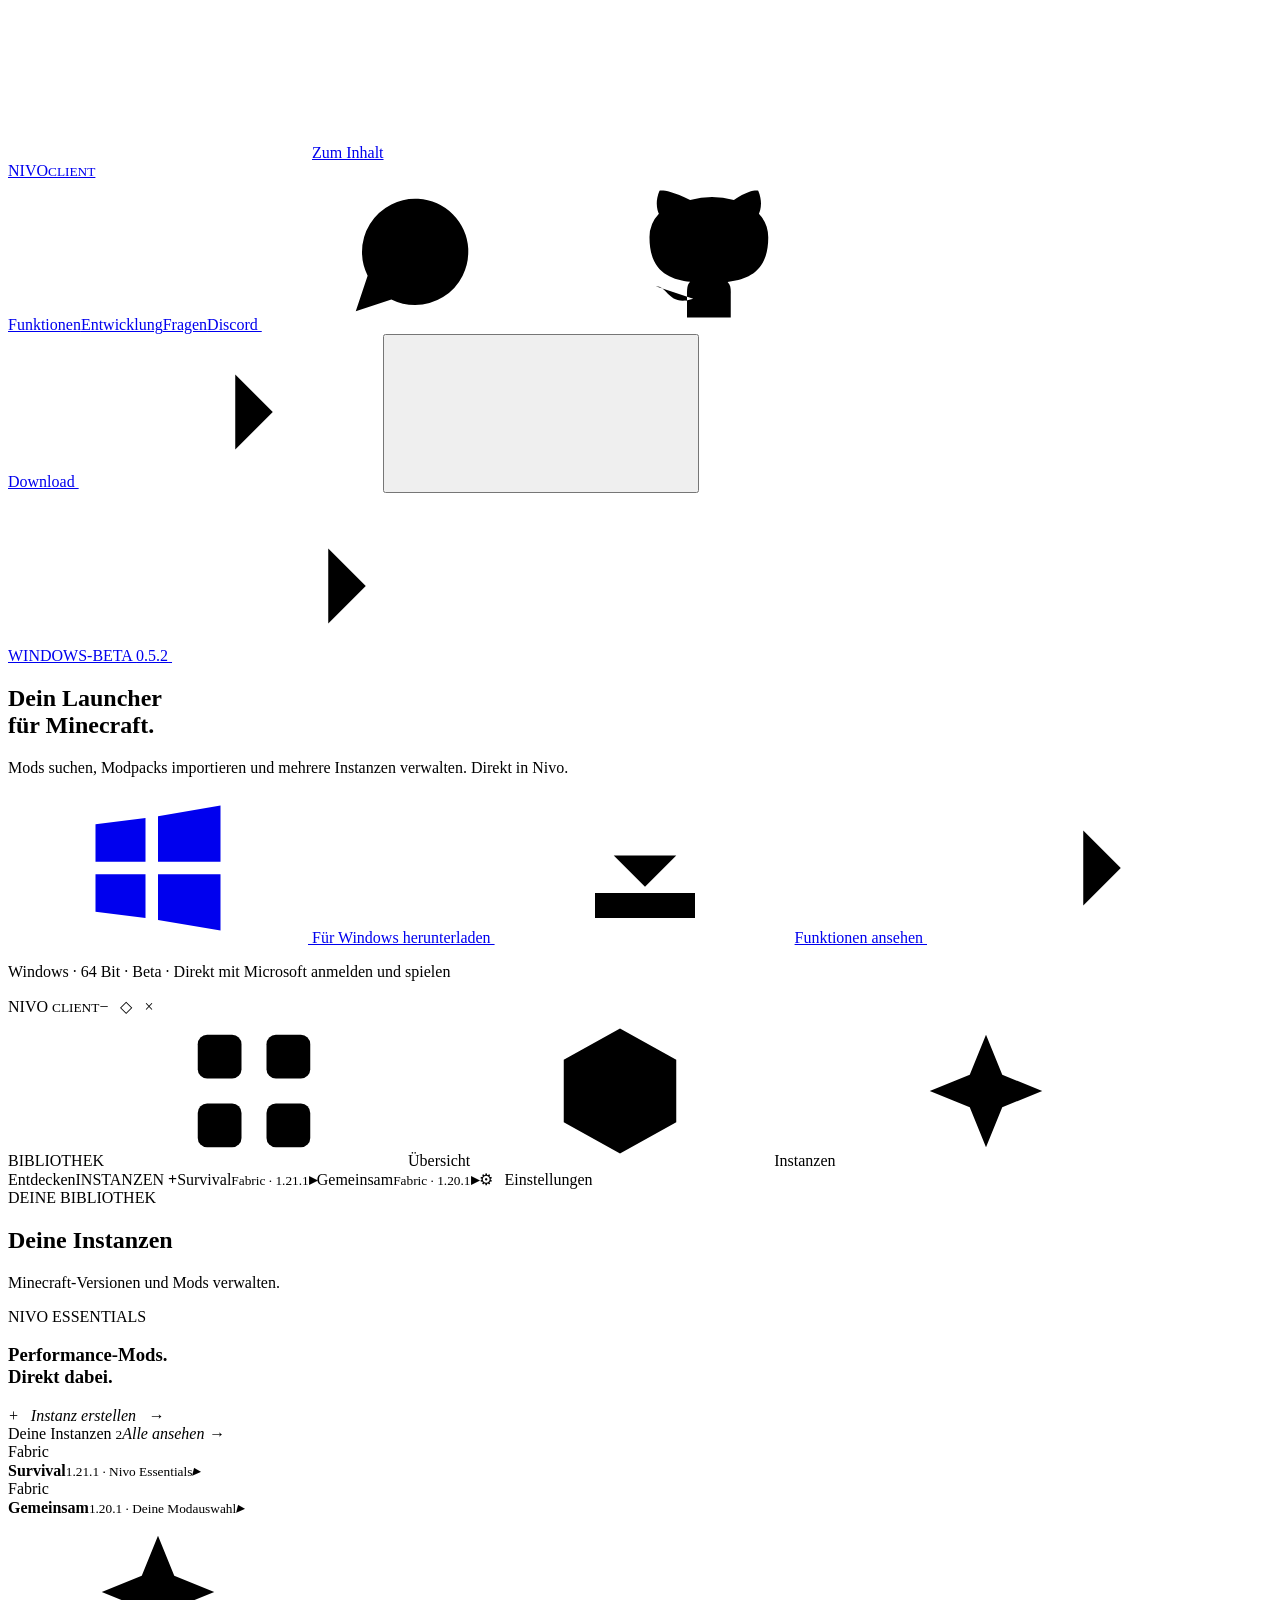
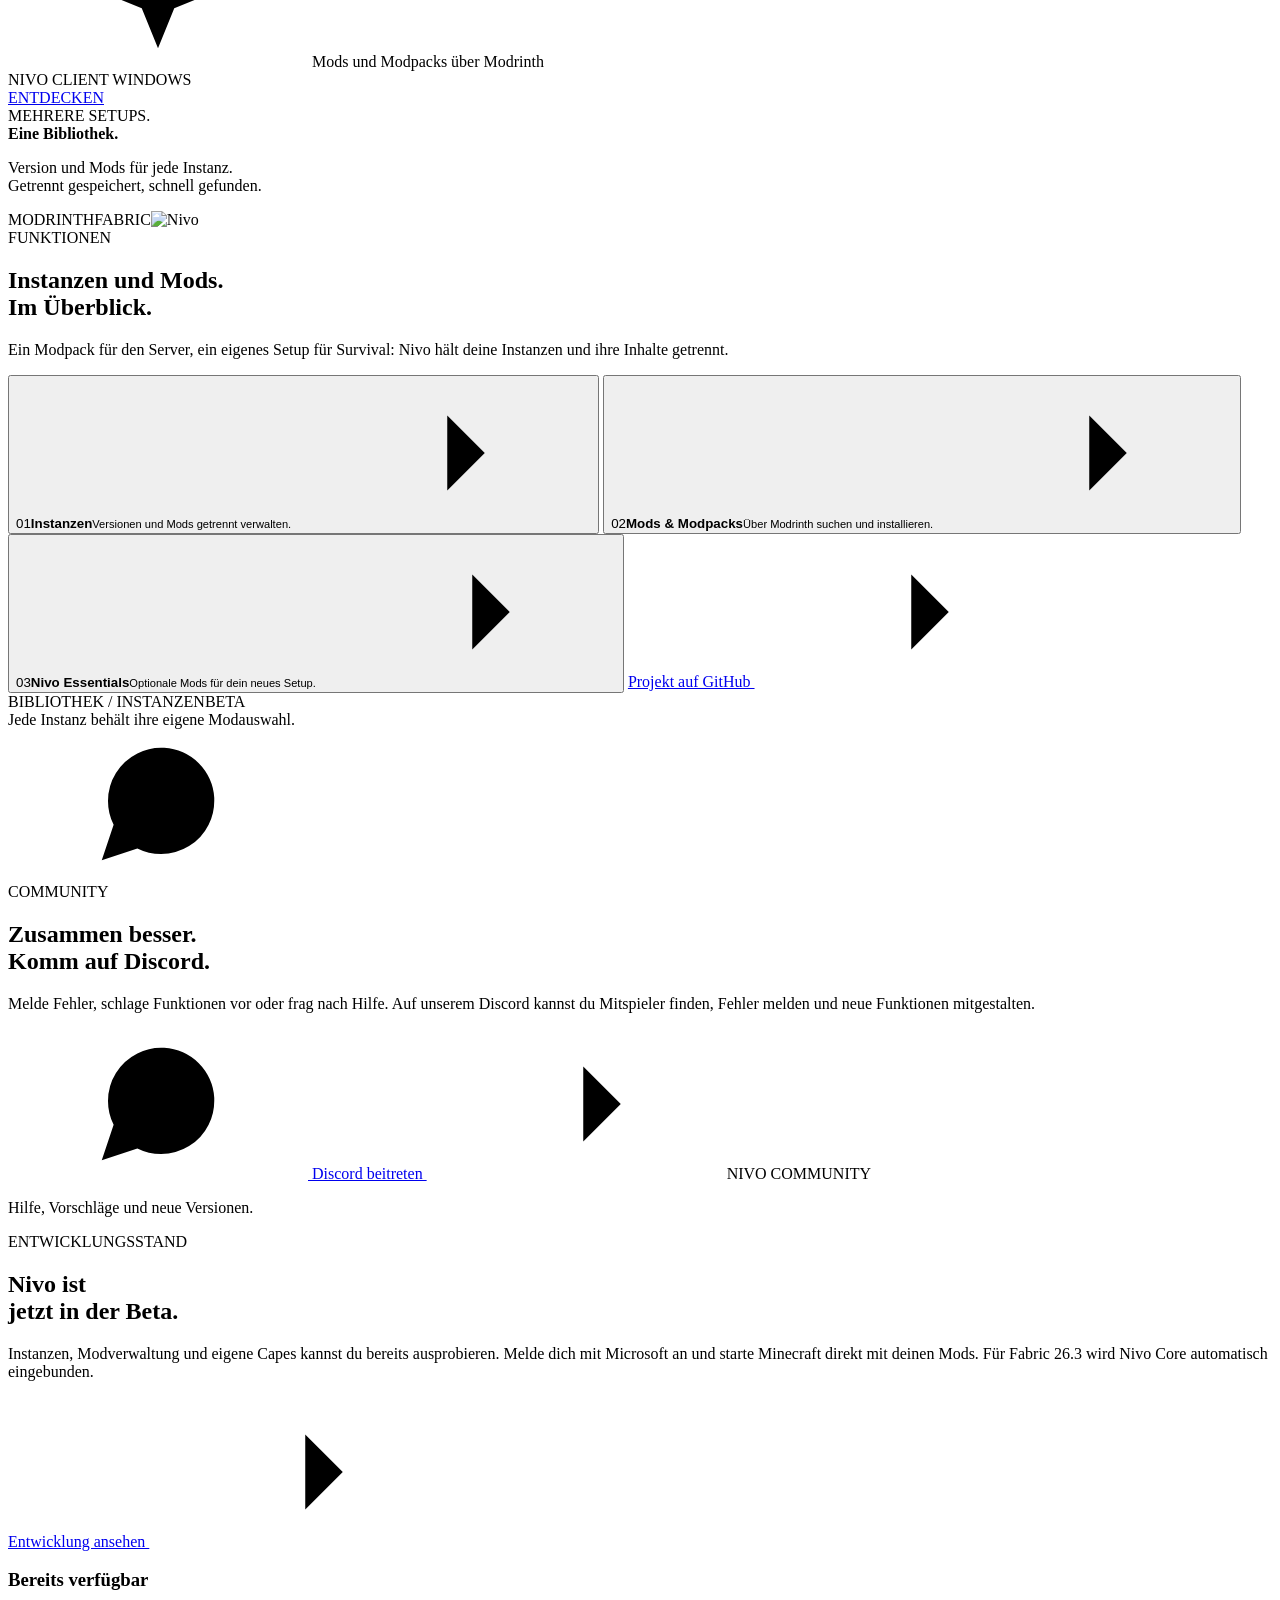
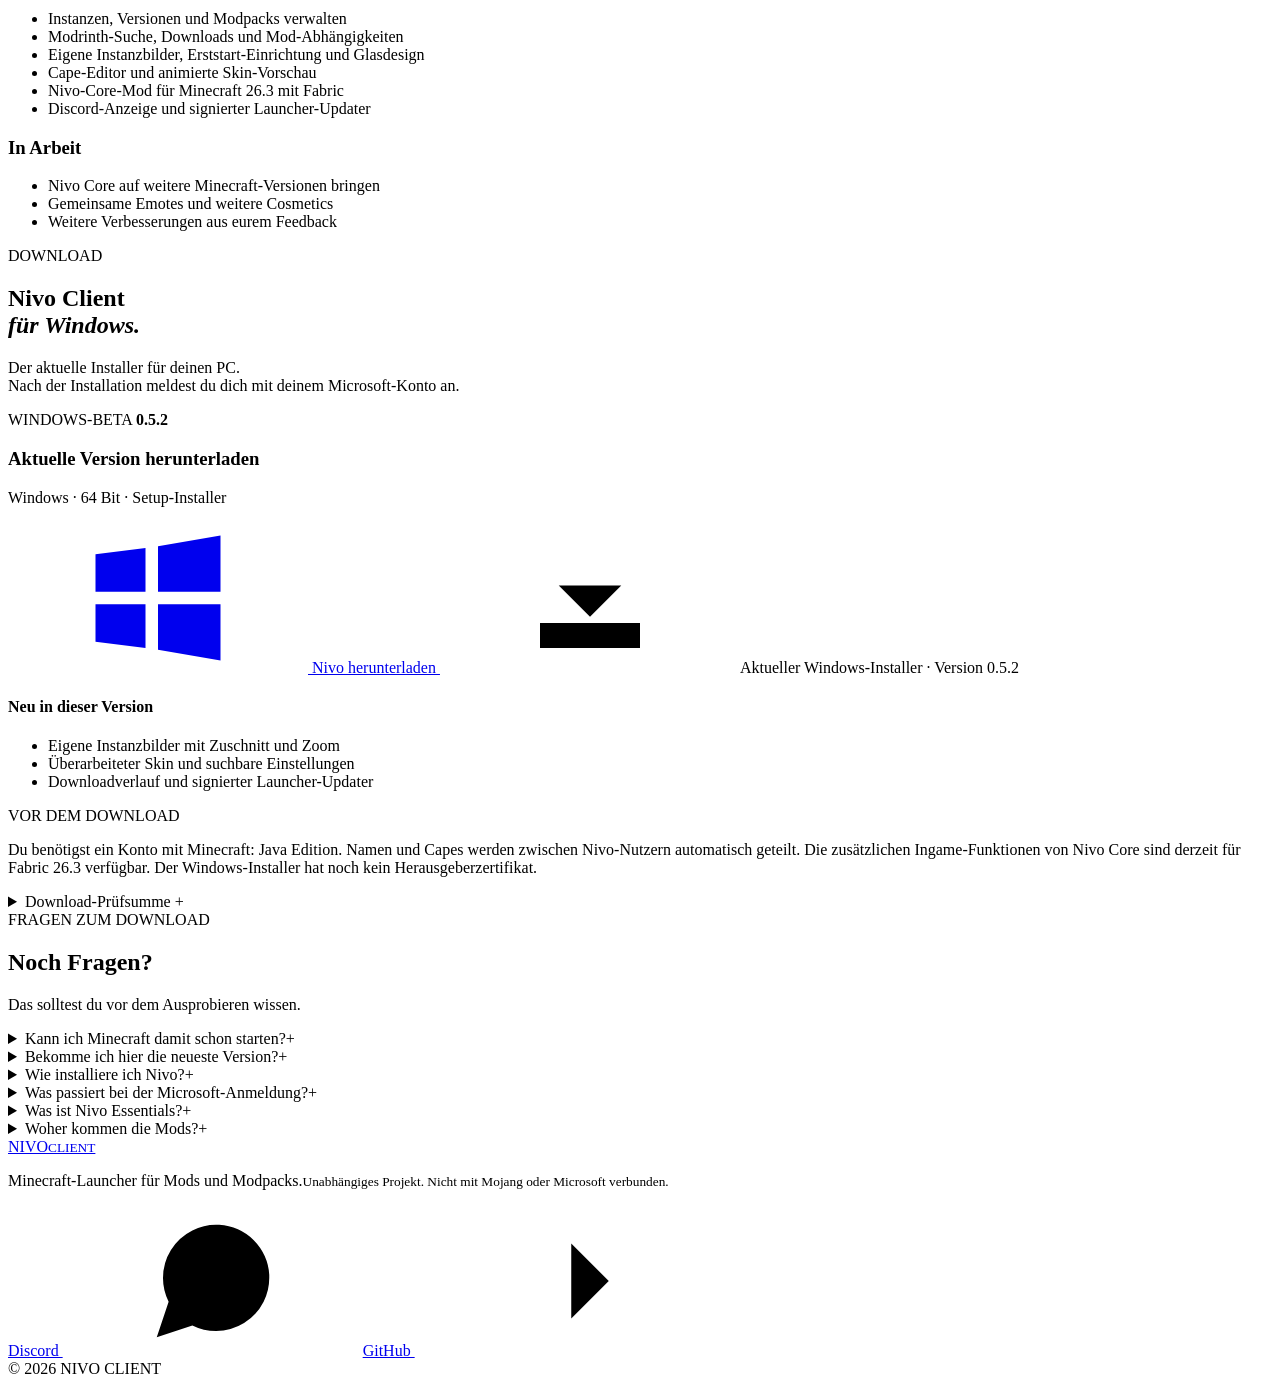
==== website/index.html @ 1b341bc2 "Prepare public Nivo beta website and direct-launch documentation" ====
<!DOCTYPE html><html lang="de"><head>
    <meta charset="utf-8">
    <meta name="viewport" content="width=device-width, initial-scale=1">
    <meta name="theme-color" content="#090e18">
    <title>Nivo Client – Minecraft-Launcher für Mods und Modpacks</title>
    <meta name="description" content="Mods suchen, Modpacks importieren und Minecraft-Instanzen verwalten. Lade die aktuelle Windows-Beta von Nivo Client herunter.">
    <meta property="og:title" content="Nivo Client – Dein Launcher für Minecraft">
    <meta property="og:description" content="Instanzen, Mods und Modpacks in einer Desktop-App. Jetzt die Windows-Beta ausprobieren.">
    <meta property="og:type" content="website">
    <link rel="icon" href="/assets/nivo.svg" type="image/svg+xml">
    <link rel="stylesheet" href="/style.css?v=e00e898496f2">
    <link rel="stylesheet" href="/community.css?v=755183642d36">
    <script src="/app.js?v=21f17ee1eb05" defer=""></script>
    <link rel="stylesheet" href="/nivo.css?v=c31963b957f5">
  </head>
  <body>
    <svg class="svg-definitions" xmlns="http://www.w3.org/2000/svg" aria-hidden="true">
      <defs>
        <symbol id="i-arrow" viewBox="0 0 24 24">
          <path d="M5 12h14m-6-6 6 6-6 6"></path>
        </symbol>
        <symbol id="i-download" viewBox="0 0 24 24">
          <path d="M12 3v12m-5-5 5 5 5-5M4 16v4h16v-4"></path>
        </symbol>
        <symbol id="i-grid" viewBox="0 0 24 24">
          <rect x="3" y="3" width="7" height="7" rx="1.5"></rect>
          <rect x="14" y="3" width="7" height="7" rx="1.5"></rect>
          <rect x="3" y="14" width="7" height="7" rx="1.5"></rect>
          <rect x="14" y="14" width="7" height="7" rx="1.5"></rect>
        </symbol>
        <symbol id="i-cube" viewBox="0 0 24 24">
          <path d="m12 2 9 5v10l-9 5-9-5V7l9-5Zm0 10L3 7m9 5 9-5m-9 5v10M7 4.8l9 5.2"></path>
        </symbol>
        <symbol id="i-spark" viewBox="0 0 24 24">
          <path d="m12 3 2.6 6.4L21 12l-6.4 2.6L12 21l-2.6-6.4L3 12l6.4-2.6L12 3Z"></path>
        </symbol>
        <symbol id="i-check" viewBox="0 0 24 24">
          <path d="m5 12 4 4L19 6"></path>
        </symbol>
        <symbol id="i-copy" viewBox="0 0 24 24">
          <rect x="8" y="8" width="12" height="13" rx="2"></rect>
          <path d="M16 8V3H3v13h5"></path>
        </symbol>
        <symbol id="i-github" viewBox="0 0 24 24">
          <path d="M9 19c-4 1.3-4-2-6-2m12 5v-3.4c0-1 .1-1.7-.5-2.3 3.2-.4 6.5-1.6 6.5-7.1 0-1.5-.5-2.8-1.5-3.8.2-.4.7-1.8-.1-3.7 0 0-1.2-.4-3.9 1.5a13 13 0 0 0-7 0C4.8 1.3 3.6 1.7 3.6 1.7c-.8 1.9-.3 3.3-.1 3.7A5.4 5.4 0 0 0 2 9.2c0 5.5 3.3 6.7 6.5 7.1-.5.5-.5 1.2-.5 2.3V22"></path>
        </symbol>
        <symbol id="i-windows" viewBox="0 0 24 24">
          <path d="m2 5 8-1v7H2V5Zm10-1.3L22 2v9H12V3.7ZM2 13h8v7l-8-1v-6Zm10 0h10v9l-10-1.7V13Z" fill="currentColor" stroke="none"></path>
        </symbol>
        <symbol id="i-community" viewBox="0 0 24 24">
          <path d="M21 11.5a8.4 8.4 0 0 1-.9 3.8 8.5 8.5 0 0 1-7.6 4.7 8.4 8.4 0 0 1-3.8-.9L3 21l1.9-5.7a8.4 8.4 0 0 1-.9-3.8 8.5 8.5 0 0 1 4.7-7.6 8.4 8.4 0 0 1 3.8-.9h.5a8.5 8.5 0 0 1 8 8v.5Z"></path>
          <path d="M8 11h.01M12 11h.01M16 11h.01"></path>
        </symbol>
        <symbol id="i-menu" viewBox="0 0 24 24">
          <path d="M4 6h16M4 12h16M4 18h16"></path>
        </symbol>
      </defs>
    </svg>
    <a class="skip-link" href="#main">Zum Inhalt</a>
    <header class="nav-shell">
      <nav class="nav" aria-label="Hauptnavigation">
        <a href="#" class="brand" aria-label="Nivo Client Startseite"><img src="/assets/nivo.svg" alt=""><span>NIVO<small>CLIENT</small></span></a>
        <div class="nav-links" id="nav-links">
          <a href="#einblicke">Funktionen</a><a href="#entwicklung">Entwicklung</a><a href="#fragen">Fragen</a><a class="discord-nav" href="https://discord.gg/YBmWn3EeKz" target="_blank" rel="noreferrer">Discord <svg><use href="#i-community"></use></svg></a><a class="github-nav" href="https://github.com/Jonaz123187/Nivo-Client" target="_blank" rel="noreferrer" aria-label="Nivo auf GitHub"><svg><use href="#i-github"></use></svg></a>
        </div>
        <a class="nav-download" href="#download">Download <svg><use href="#i-arrow"></use></svg></a>
        <button class="menu-toggle" aria-label="Menü öffnen" aria-expanded="false" aria-controls="nav-links">
          <svg><use href="#i-menu"></use></svg>
        </button>
      </nav>
    </header>
    <main id="main">
      <section class="hero" aria-labelledby="hero-title">
        <div class="hero-landscape" aria-hidden="true">
          <img src="/assets/alpine-dusk.webp" alt="" fetchpriority="high">
        </div>
        <div class="hero-grid wrap">
          <div class="hero-copy">
            <a class="eyebrow release-link" href="#entwicklung"><span class="live-dot"></span> WINDOWS-BETA
              <span class="eyebrow-divider"></span>
              <span data-release-version="">0.5.2</span>
              <svg><use href="#i-arrow"></use></svg></a>
            <h1 id="hero-title">
              Dein Launcher<br><span>für Minecraft.</span>
            </h1>
            <p class="hero-description">
              Mods suchen, Modpacks importieren und mehrere Instanzen verwalten.
              Direkt in Nivo.
            </p>
            <div class="hero-actions">
              <a class="button primary" href="/downloads/Nivo-Client-Setup.exe" download=""><svg><use href="#i-windows"></use></svg> Für Windows
                herunterladen <svg><use href="#i-download"></use></svg></a><a class="text-link" href="#einblicke">Funktionen ansehen <svg><use href="#i-arrow"></use></svg></a>
            </div>
            <p class="hero-note">
              Windows · 64 Bit ·
              <span>Beta · Direkt mit Microsoft anmelden und spielen</span>
            </p>
          </div>
          <div class="product-stage">
            <div class="launcher-preview" aria-hidden="true">
              <div class="preview-titlebar">
                <span class="mini-brand"><img src="/assets/nivo.svg" alt="">NIVO
                  <small>CLIENT</small></span><span class="window-buttons">− &nbsp; ◇ &nbsp; ×</span>
              </div>
              <div class="preview-layout">
                <aside class="preview-sidebar">
                  <span class="micro-title">BIBLIOTHEK</span><span class="preview-nav selected"><svg><use href="#i-grid"></use></svg> Übersicht</span><span class="preview-nav"><svg><use href="#i-cube"></use></svg> Instanzen</span><span class="preview-nav"><svg><use href="#i-spark"></use></svg> Entdecken</span><span class="micro-title instance-label">INSTANZEN <b>+</b></span><span class="sidebar-instance"><i class="mini-cover"></i><span>Survival<small>Fabric · 1.21.1</small></span><b>▸</b></span><span class="sidebar-instance"><i class="mini-cover cherry"></i><span>Gemeinsam<small>Fabric · 1.20.1</small></span><b>▸</b></span><span class="sidebar-bottom">⚙ &nbsp; Einstellungen</span>
                </aside>
                <div class="preview-main">
                  <span class="micro-title">DEINE BIBLIOTHEK</span>
                  <h2>Deine Instanzen</h2>
                  <p>Minecraft-Versionen und Mods verwalten.</p>
                  <div class="preview-banner">
                    <span>NIVO ESSENTIALS</span>
                    <h3>Performance-Mods.<br>Direkt dabei.</h3>
                    <i>+ &nbsp; Instanz erstellen &nbsp; →</i>
                  </div>
                  <div class="preview-section-label">
                    Deine Instanzen <small>2</small><em>Alle ansehen →</em>
                  </div>
                  <div class="preview-instance-grid">
                    <div class="preview-card">
                      <div class="card-image"><span>Fabric</span></div>
                      <div class="card-body">
                        <b>Survival</b><small>1.21.1 · Nivo Essentials</small><i>▸</i>
                      </div>
                    </div>
                    <div class="preview-card">
                      <div class="card-image cherry"><span>Fabric</span></div>
                      <div class="card-body">
                        <b>Gemeinsam</b><small>1.20.1 · Deine Modauswahl</small><i>▸</i>
                      </div>
                    </div>
                  </div>
                  <div class="preview-bottom">
                    <svg><use href="#i-spark"></use></svg> Mods und Modpacks
                    über Modrinth
                  </div>
                </div>
              </div>
            </div>
            <div class="stage-caption">
              <span></span> NIVO CLIENT <span>WINDOWS</span>
            </div>
          </div>
        </div>
        <a class="scroll-cue" href="#einblicke" aria-label="Mehr über Nivo erfahren"><span></span> ENTDECKEN</a>
      </section>

      <section class="intro-strip wrap" aria-label="Nivo auf einen Blick">
        <span>MEHRERE SETUPS.<br><strong>Eine Bibliothek.</strong></span>
        <p>
          Version und Mods für jede Instanz.<br>Getrennt gespeichert, schnell
          gefunden.
        </p>
        <div class="strip-brands">
          <span>MODRINTH</span><i></i><span>FABRIC</span><i></i><img src="/assets/nivo.svg" alt="Nivo">
        </div>
      </section>

      <section class="feature-section wrap" id="einblicke" aria-labelledby="feature-title">
        <div class="section-heading">
          <span class="section-kicker">FUNKTIONEN</span>
          <h2 id="feature-title">
            Instanzen und Mods.<br><span>Im Überblick.</span>
          </h2>
          <p>
            Ein Modpack für den Server, ein eigenes Setup für Survival: Nivo
            hält deine Instanzen und ihre Inhalte getrennt.
          </p>
        </div>
        <div class="feature-workspace">
          <div class="feature-controls" role="tablist" aria-label="Nivo-Funktionen">
            <button class="feature-tab active" role="tab" aria-selected="true" id="tab-instances" aria-controls="feature-panel" data-feature="instances">
              <span class="feature-number">01</span><span><strong>Instanzen</strong><small>Versionen und Mods getrennt verwalten.</small></span><svg><use href="#i-arrow"></use></svg>
            </button>
            <button class="feature-tab" role="tab" aria-selected="false" tabindex="-1" id="tab-mods" aria-controls="feature-panel" data-feature="mods">
              <span class="feature-number">02</span><span><strong>Mods &amp; Modpacks</strong><small>Über Modrinth suchen und installieren.</small></span><svg><use href="#i-arrow"></use></svg>
            </button>
            <button class="feature-tab" role="tab" aria-selected="false" tabindex="-1" id="tab-essentials" aria-controls="feature-panel" data-feature="essentials">
              <span class="feature-number">03</span><span><strong>Nivo Essentials</strong><small>Optionale Mods für dein neues Setup.</small></span><svg><use href="#i-arrow"></use></svg>
            </button>
            <a class="text-link feature-github" href="https://github.com/Jonaz123187/Nivo-Client" target="_blank" rel="noreferrer">Projekt auf GitHub <svg><use href="#i-arrow"></use></svg></a>
          </div>
          <div class="feature-panel" id="feature-panel" role="tabpanel" aria-labelledby="tab-instances" tabindex="0">
            <div class="panel-top">
              <span class="live-dot"></span><span id="panel-breadcrumb">BIBLIOTHEK / INSTANZEN</span><span class="panel-tag">BETA</span>
            </div>
            <div class="panel-content" id="panel-content"></div>
            <div class="panel-footer">
              <span class="status-dot"></span><span id="panel-footer-text">Jede Instanz behält ihre eigene Modauswahl.</span><img src="/assets/nivo.svg" alt="">
            </div>
          </div>
        </div>
      </section>

      <section class="community wrap" id="community" aria-labelledby="community-title">
        <div class="community-orbit" aria-hidden="true">
          <svg><use href="#i-community"></use></svg><span></span><i></i>
        </div>
        <div class="community-copy">
          <span class="section-kicker">COMMUNITY</span>
          <h2 id="community-title">
            Zusammen besser.<br><span>Komm auf Discord.</span>
          </h2>
          <p>
            Melde Fehler, schlage Funktionen vor oder frag nach Hilfe. Auf
            unserem Discord kannst du Mitspieler finden, Fehler melden und neue Funktionen mitgestalten.
          </p>
        </div>
        <div class="community-actions">
          <a class="button primary discord-cta" href="https://discord.gg/YBmWn3EeKz" target="_blank" rel="noreferrer"><svg><use href="#i-community"></use></svg> Discord beitreten
            <svg><use href="#i-arrow"></use></svg></a><span>NIVO COMMUNITY</span>
          <p>Hilfe, Vorschläge und neue Versionen.</p>
        </div>
      </section>

      <section class="development wrap" id="entwicklung" aria-labelledby="development-title">
        <div class="development-intro">
          <span class="section-kicker">ENTWICKLUNGSSTAND</span>
          <h2 id="development-title">
            Nivo ist<br><span>jetzt in der Beta.</span>
          </h2>
          <p>
            Instanzen, Modverwaltung und eigene Capes kannst du bereits ausprobieren.
            Melde dich mit Microsoft an und starte Minecraft direkt mit deinen Mods.
            Für Fabric 26.3 wird Nivo Core automatisch eingebunden.
          </p>
          <a class="text-link" href="https://github.com/Jonaz123187/Nivo-Client" target="_blank" rel="noreferrer">Entwicklung ansehen <svg><use href="#i-arrow"></use></svg></a>
        </div>
        <div class="development-status">
          <div class="status-group">
            <h3><span class="status-dot"></span> Bereits verfügbar</h3>
            <ul>
              <li>Instanzen, Versionen und Modpacks verwalten</li>
              <li>Modrinth-Suche, Downloads und Mod-Abhängigkeiten</li>
              <li>Eigene Instanzbilder, Erststart-Einrichtung und Glasdesign</li>
              <li>Cape-Editor und animierte Skin-Vorschau</li>
              <li>Nivo-Core-Mod für Minecraft 26.3 mit Fabric</li>
              <li>Discord-Anzeige und signierter Launcher-Updater</li>
            </ul>
          </div>
          <div class="status-group upcoming">
            <h3><span class="pending-dot"></span> In Arbeit</h3>
            <ul>
              <li>Nivo Core auf weitere Minecraft-Versionen bringen</li>
              <li>Gemeinsame Emotes und weitere Cosmetics</li>
              <li>Weitere Verbesserungen aus eurem Feedback</li>
            </ul>
          </div>
        </div>
      </section>

      <section class="download-section wrap" id="download" aria-labelledby="download-title">
        <div class="download-backdrop" aria-hidden="true"></div>
        <div class="download-copy">
          <img src="/assets/nivo.svg" alt="" class="download-mark"><span class="section-kicker">DOWNLOAD</span>
          <h2 id="download-title">Nivo Client<br><em>für Windows.</em></h2>
          <p>
            Der aktuelle Installer für deinen PC.<br>Nach der Installation
            meldest du dich mit deinem Microsoft-Konto an.
          </p>
        </div>
        <div class="download-details">
          <span class="download-release"><span class="live-dot"></span> WINDOWS-BETA
            <b data-release-version="">0.5.2</b></span>
          <h3>Aktuelle Version herunterladen</h3>
          <p>Windows · 64 Bit · Setup-Installer</p>
          <a class="button primary download-main" href="/downloads/Nivo-Client-Setup.exe" download=""><svg><use href="#i-windows"></use></svg> Nivo herunterladen
            <svg><use href="#i-download"></use></svg></a><span class="download-size" id="download-size">Aktueller Windows-Installer · Version 0.5.2</span>
          <div class="release-highlights">
            <h4>Neu in dieser Version</h4>
            <ul id="release-highlights"><li>Eigene Instanzbilder mit Zuschnitt und Zoom</li><li>Überarbeiteter Skin und suchbare Einstellungen</li><li>Downloadverlauf und signierter Launcher-Updater</li></ul>
          </div>
          <div class="alpha-note">
            <span>VOR DEM DOWNLOAD</span>
            <p>
              Du benötigst ein Konto mit Minecraft: Java Edition.
              Namen und Capes werden zwischen Nivo-Nutzern automatisch geteilt.
              Die zusätzlichen Ingame-Funktionen von Nivo Core sind derzeit für Fabric 26.3 verfügbar.
              Der Windows-Installer hat noch kein Herausgeberzertifikat.
            </p>
          </div>
          <details class="checksum">
            <summary>Download-Prüfsumme <span>+</span></summary>
            <p>SHA-256 des unveränderten Installers:</p>
            <code id="checksum-value">Wird geladen …</code><button id="copy-checksum" type="button">
              <svg><use href="#i-copy"></use></svg> Prüfsumme kopieren</button><span id="copy-status" role="status" aria-live="polite"></span>
          </details>
        </div>
      </section>

      <section class="faq wrap" id="fragen" aria-labelledby="faq-title">
        <div>
          <span class="section-kicker">FRAGEN ZUM DOWNLOAD</span>
          <h2 id="faq-title">Noch Fragen?</h2>
          <p>Das solltest du vor dem Ausprobieren wissen.</p>
        </div>
        <div class="faq-list">
          <details>
            <summary>
              Kann ich Minecraft damit schon starten?<span>+</span>
            </summary>
            <p>
              Ja. Melde dich mit deinem Microsoft-Konto an, wähle deine Instanz und klicke auf Spielen.
              Nivo lädt Minecraft, die passende Java-Laufzeit und deine ausgewählten Mods.
              Nivo Core wird bei Fabric 26.3 automatisch eingebunden und ist kein separater Download.
            </p>
          </details>
          <details>
            <summary>
              Bekomme ich hier die neueste Version?<span>+</span>
            </summary>
            <p>
              Ja, der Download liefert die neueste hier veröffentlichte
              Windows-Version. Bei einem Release werden Installer,
              Versionsangabe und Prüfsumme gemeinsam aktualisiert. Neue lokale
              Entwicklungsstände sind erst nach ihrer Veröffentlichung
              verfügbar.
            </p>
          </details>
          <details>
            <summary>Wie installiere ich Nivo?<span>+</span></summary>
            <p>
              Lade den Windows-Installer herunter und öffne die Setup-Datei. Der
              Assistent führt dich durch die Installation. Melde dich danach mit
              deinem Microsoft-Konto an und starte deine erste Instanz.
            </p>
          </details>
          <details>
            <summary>
              Was passiert bei der Microsoft-Anmeldung?<span>+</span>
            </summary>
            <p>
              Nivo öffnet die offizielle Microsoft-Seite im Browser. Dein
              Passwort gibst du ausschließlich dort ein. Die App ist
              von Minecraft für den API-Zugriff freigegeben. Nivo prüft dein
              Java-Profil und bewahrt die Anmeldung in der Windows-Anmeldeinformationsverwaltung auf.
            </p>
          </details>
          <details>
            <summary>Was ist Nivo Essentials?<span>+</span></summary>
            <p>
              Eine optionale Auswahl aus Performance- und Komfortmods, darunter
              Sodium, Iris, Lithium und Fabric API. Bei der Instanzerstellung
              kannst du das Paket oder einzelne Mods abwählen. Installiert
              werden passende Versionen und ihre erforderlichen Abhängigkeiten.
            </p>
          </details>
          <details>
            <summary>Woher kommen die Mods?<span>+</span></summary>
            <p>
              Die aktuelle Version nutzt die offizielle Modrinth-API. Du kannst
              Mods, Modpacks, Shader und Ressourcenpakete suchen und
              herunterladen. Die Projekte gehören ihren jeweiligen Entwicklern.
            </p>
          </details>
        </div>
      </section>
    </main>
    <footer class="footer wrap">
      <a href="#" class="brand"><img src="/assets/nivo.svg" alt=""><span>NIVO<small>CLIENT</small></span></a>
      <p>
        Minecraft-Launcher für Mods und Modpacks.<small>Unabhängiges Projekt. Nicht mit Mojang oder Microsoft
          verbunden.</small>
      </p>
      <div class="footer-links">
        <a href="https://discord.gg/YBmWn3EeKz" target="_blank" rel="noreferrer">Discord <svg><use href="#i-community"></use></svg></a><a href="https://github.com/Jonaz123187/Nivo-Client" target="_blank" rel="noreferrer">GitHub <svg><use href="#i-arrow"></use></svg></a>
      </div>
      <span>© 2026 NIVO CLIENT</span>
    </footer>
  

</body></html>
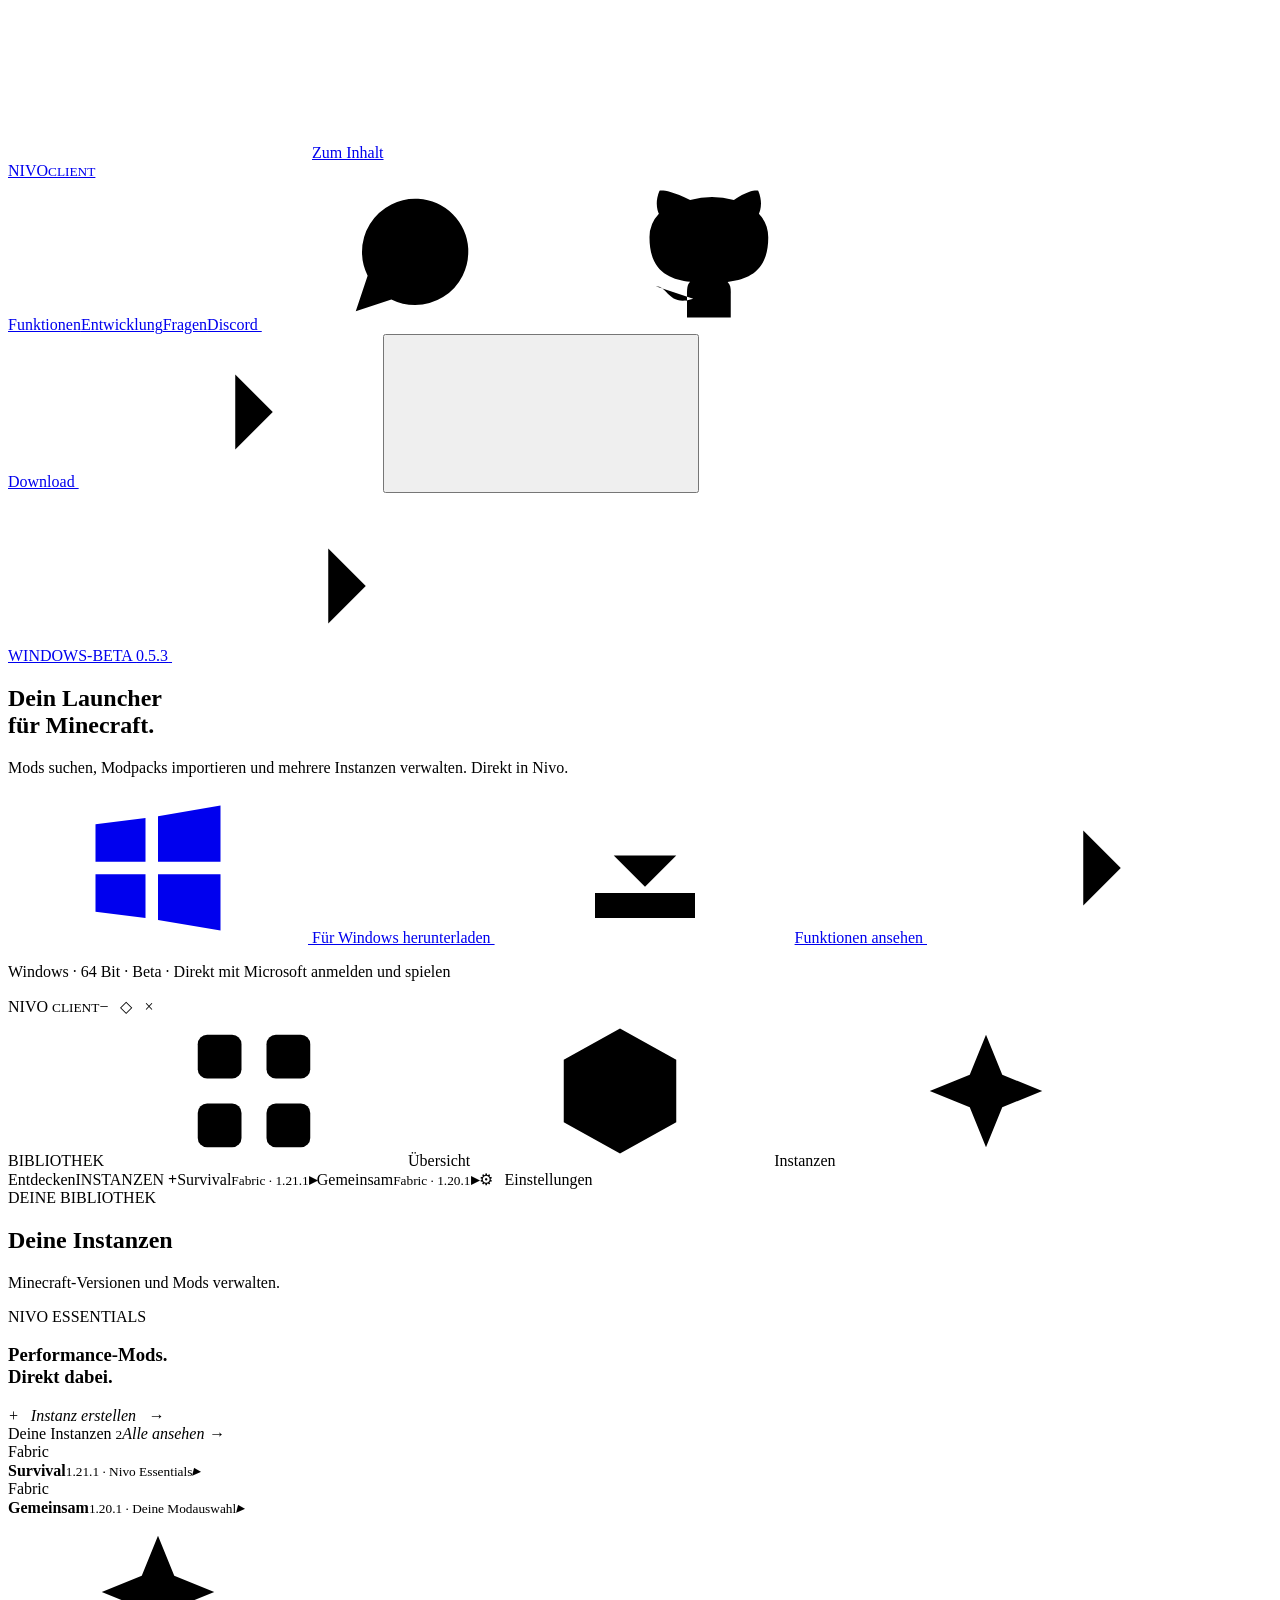
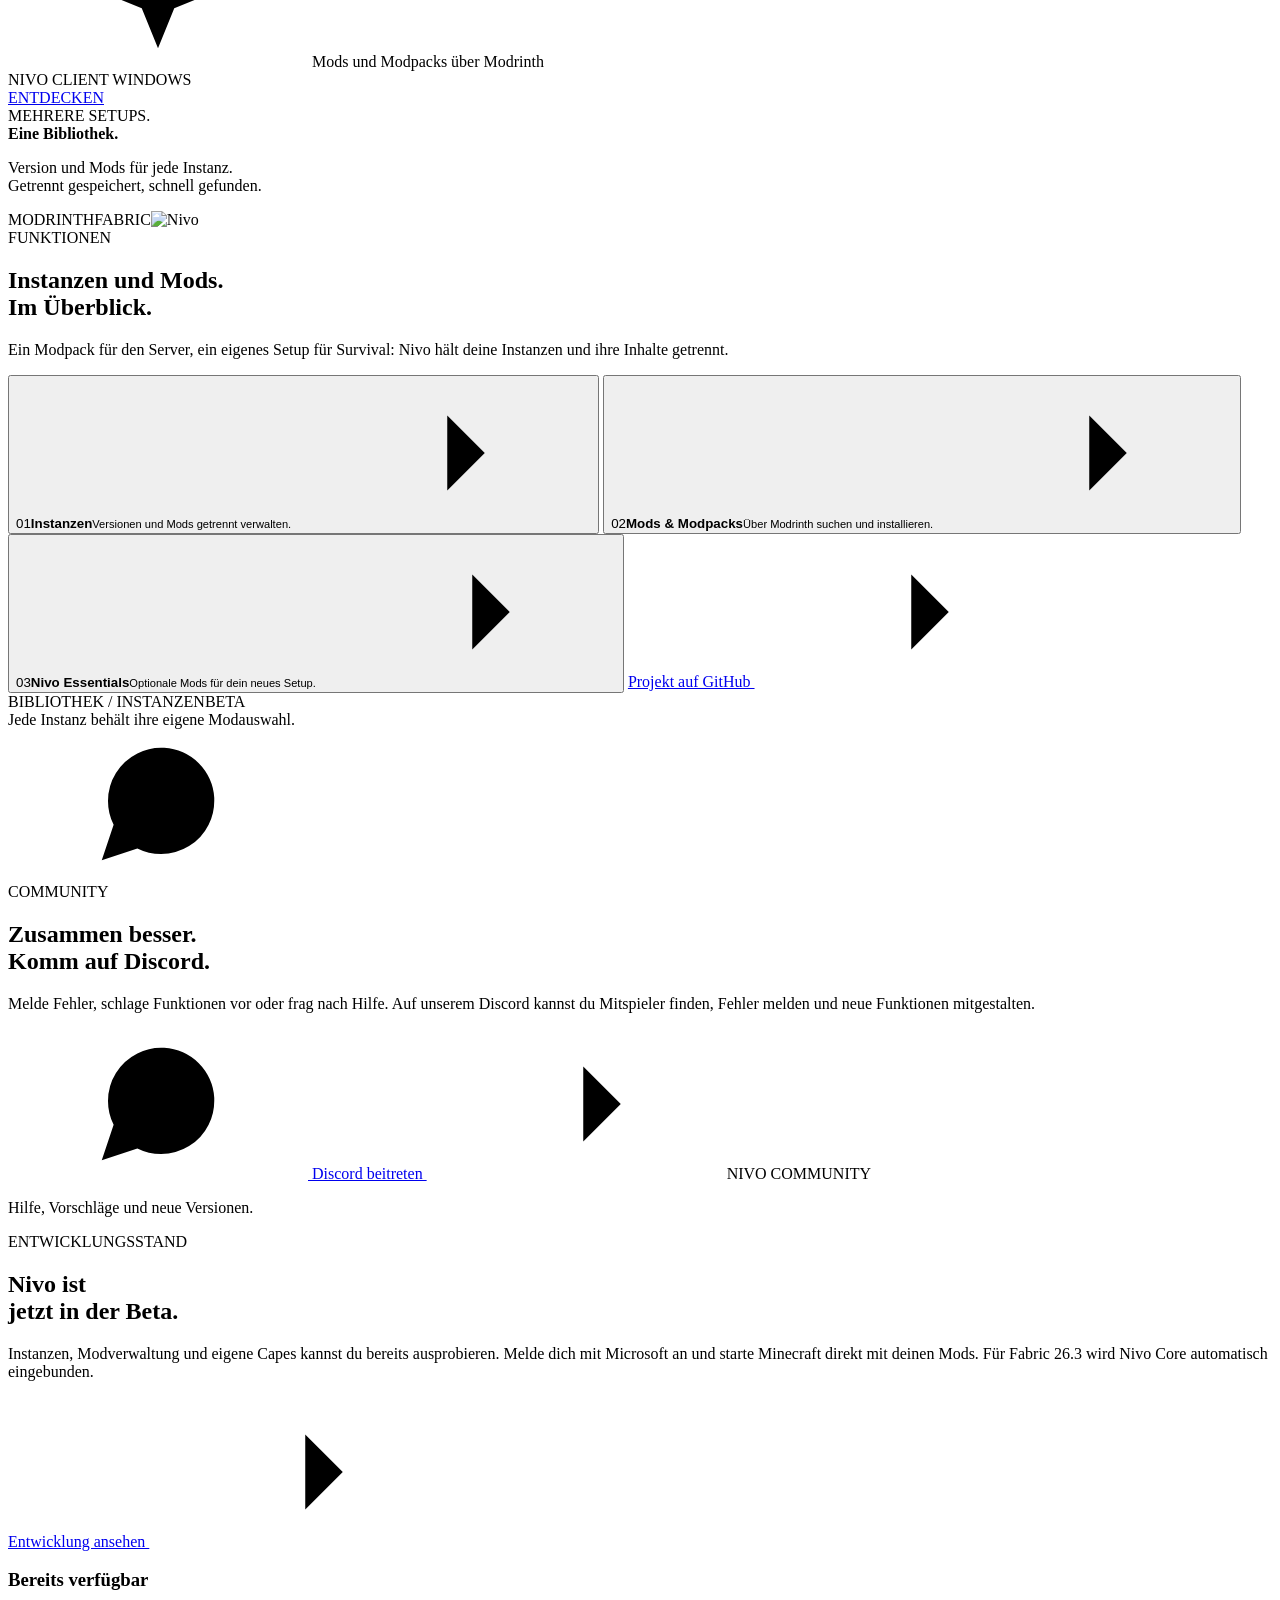
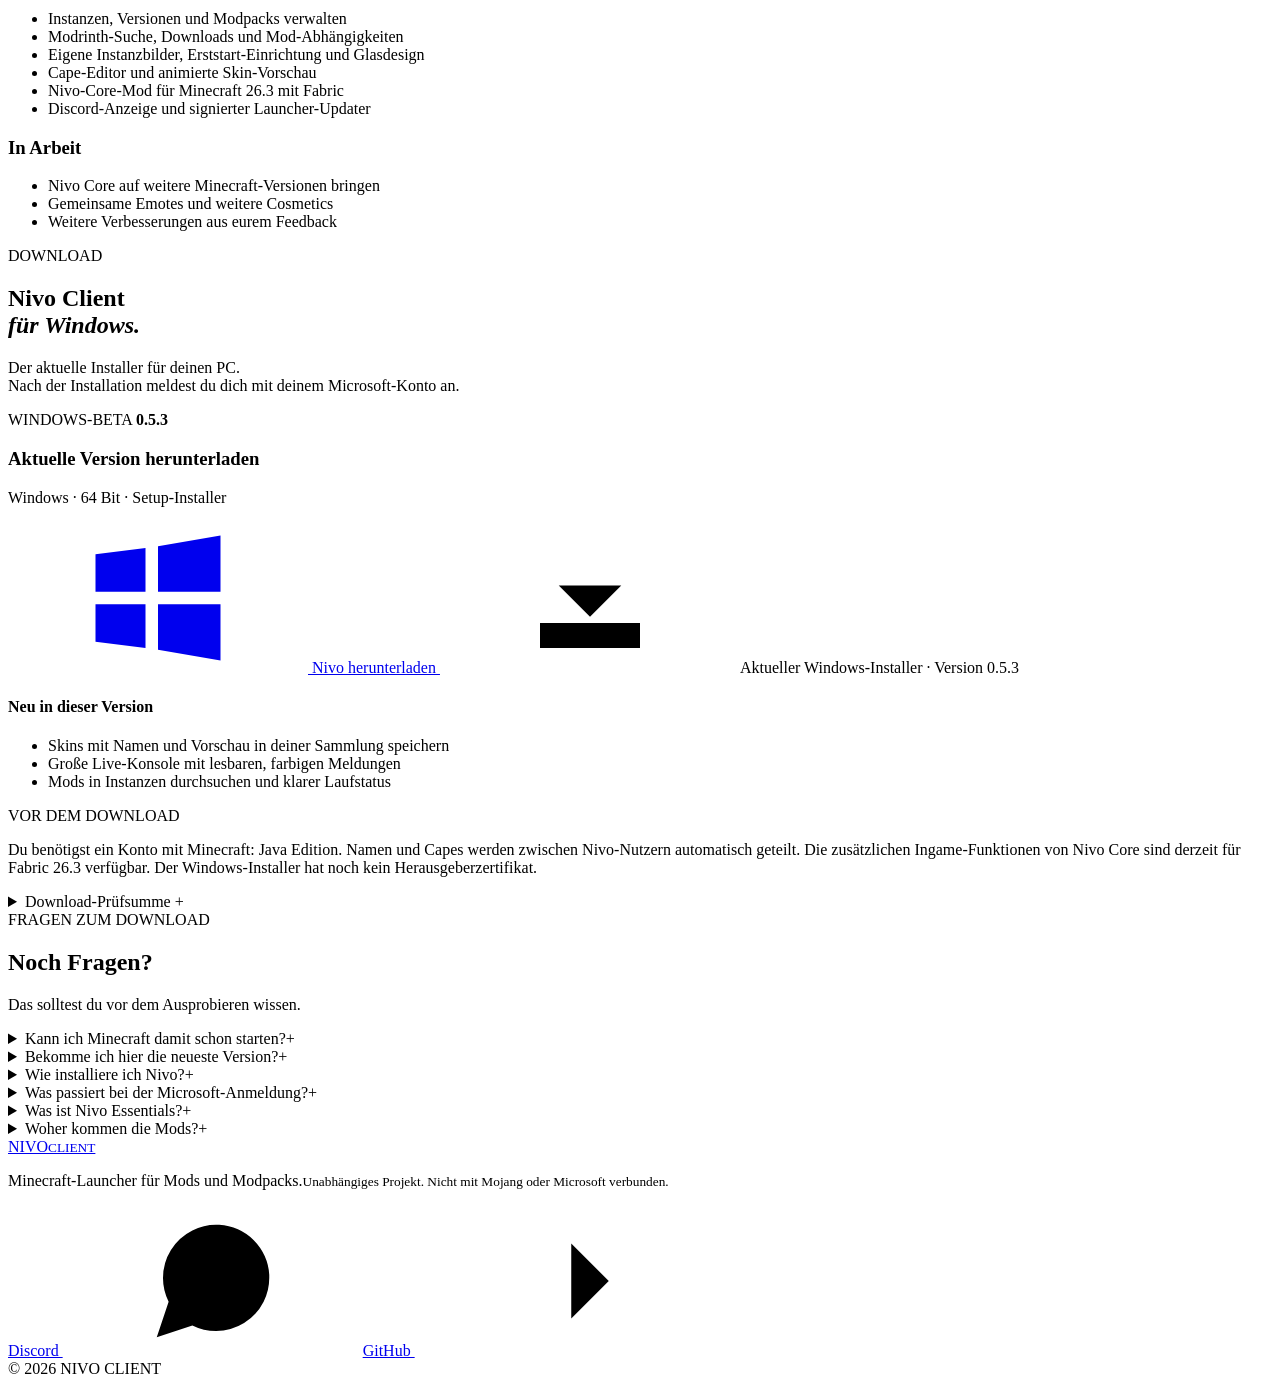
==== commit 8aff9fa5: "Update public website for Nivo 0.5.3" ====
--- a/website/index.html
+++ b/website/index.html
@@ -78,7 +78,7 @@
           <div class="hero-copy">
             <a class="eyebrow release-link" href="#entwicklung"><span class="live-dot"></span> WINDOWS-BETA
               <span class="eyebrow-divider"></span>
-              <span data-release-version="">0.5.2</span>
+              <span data-release-version="">0.5.3</span>
               <svg><use href="#i-arrow"></use></svg></a>
             <h1 id="hero-title">
               Dein Launcher<br><span>für Minecraft.</span>
@@ -263,14 +263,14 @@
         </div>
         <div class="download-details">
           <span class="download-release"><span class="live-dot"></span> WINDOWS-BETA
-            <b data-release-version="">0.5.2</b></span>
+            <b data-release-version="">0.5.3</b></span>
           <h3>Aktuelle Version herunterladen</h3>
           <p>Windows · 64 Bit · Setup-Installer</p>
           <a class="button primary download-main" href="/downloads/Nivo-Client-Setup.exe" download=""><svg><use href="#i-windows"></use></svg> Nivo herunterladen
-            <svg><use href="#i-download"></use></svg></a><span class="download-size" id="download-size">Aktueller Windows-Installer · Version 0.5.2</span>
+            <svg><use href="#i-download"></use></svg></a><span class="download-size" id="download-size">Aktueller Windows-Installer · Version 0.5.3</span>
           <div class="release-highlights">
             <h4>Neu in dieser Version</h4>
-            <ul id="release-highlights"><li>Eigene Instanzbilder mit Zuschnitt und Zoom</li><li>Überarbeiteter Skin und suchbare Einstellungen</li><li>Downloadverlauf und signierter Launcher-Updater</li></ul>
+            <ul id="release-highlights"><li>Skins mit Namen und Vorschau in deiner Sammlung speichern</li><li>Große Live-Konsole mit lesbaren, farbigen Meldungen</li><li>Mods in Instanzen durchsuchen und klarer Laufstatus</li></ul>
           </div>
           <div class="alpha-note">
             <span>VOR DEM DOWNLOAD</span>
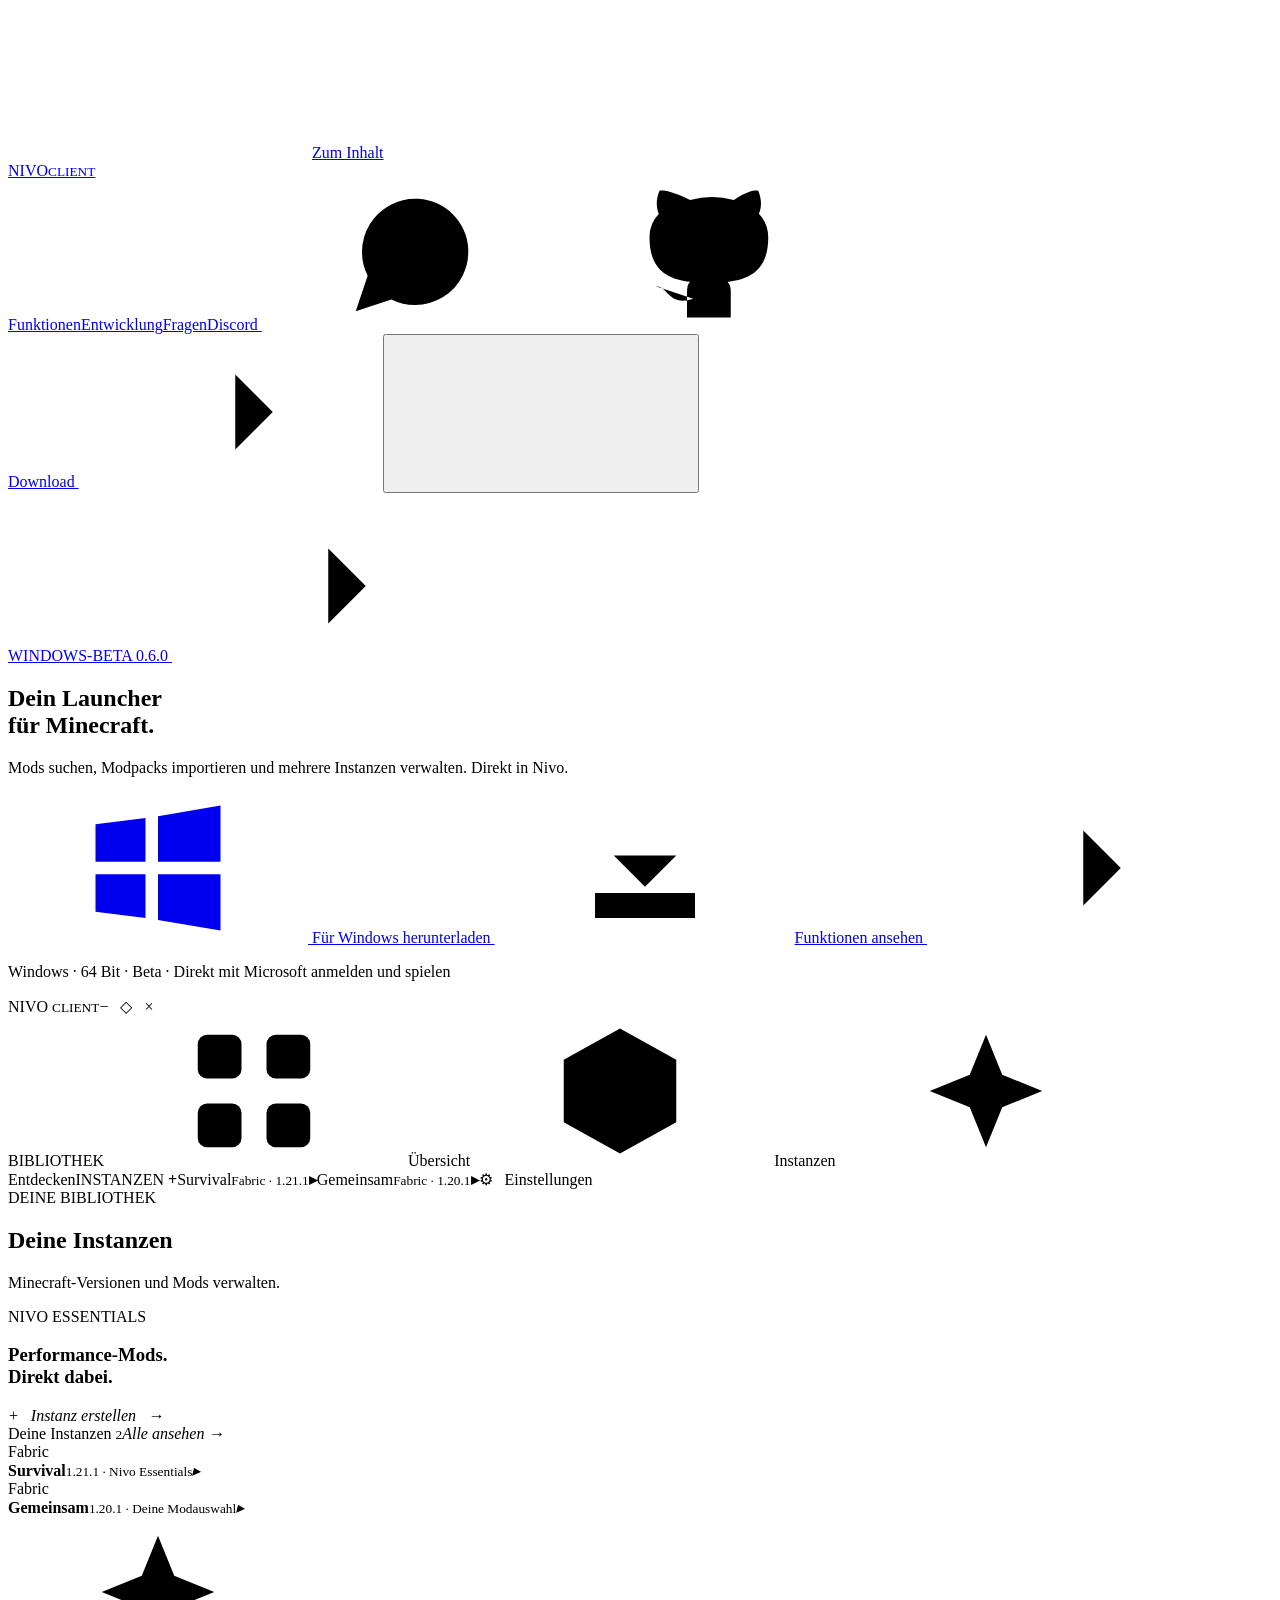
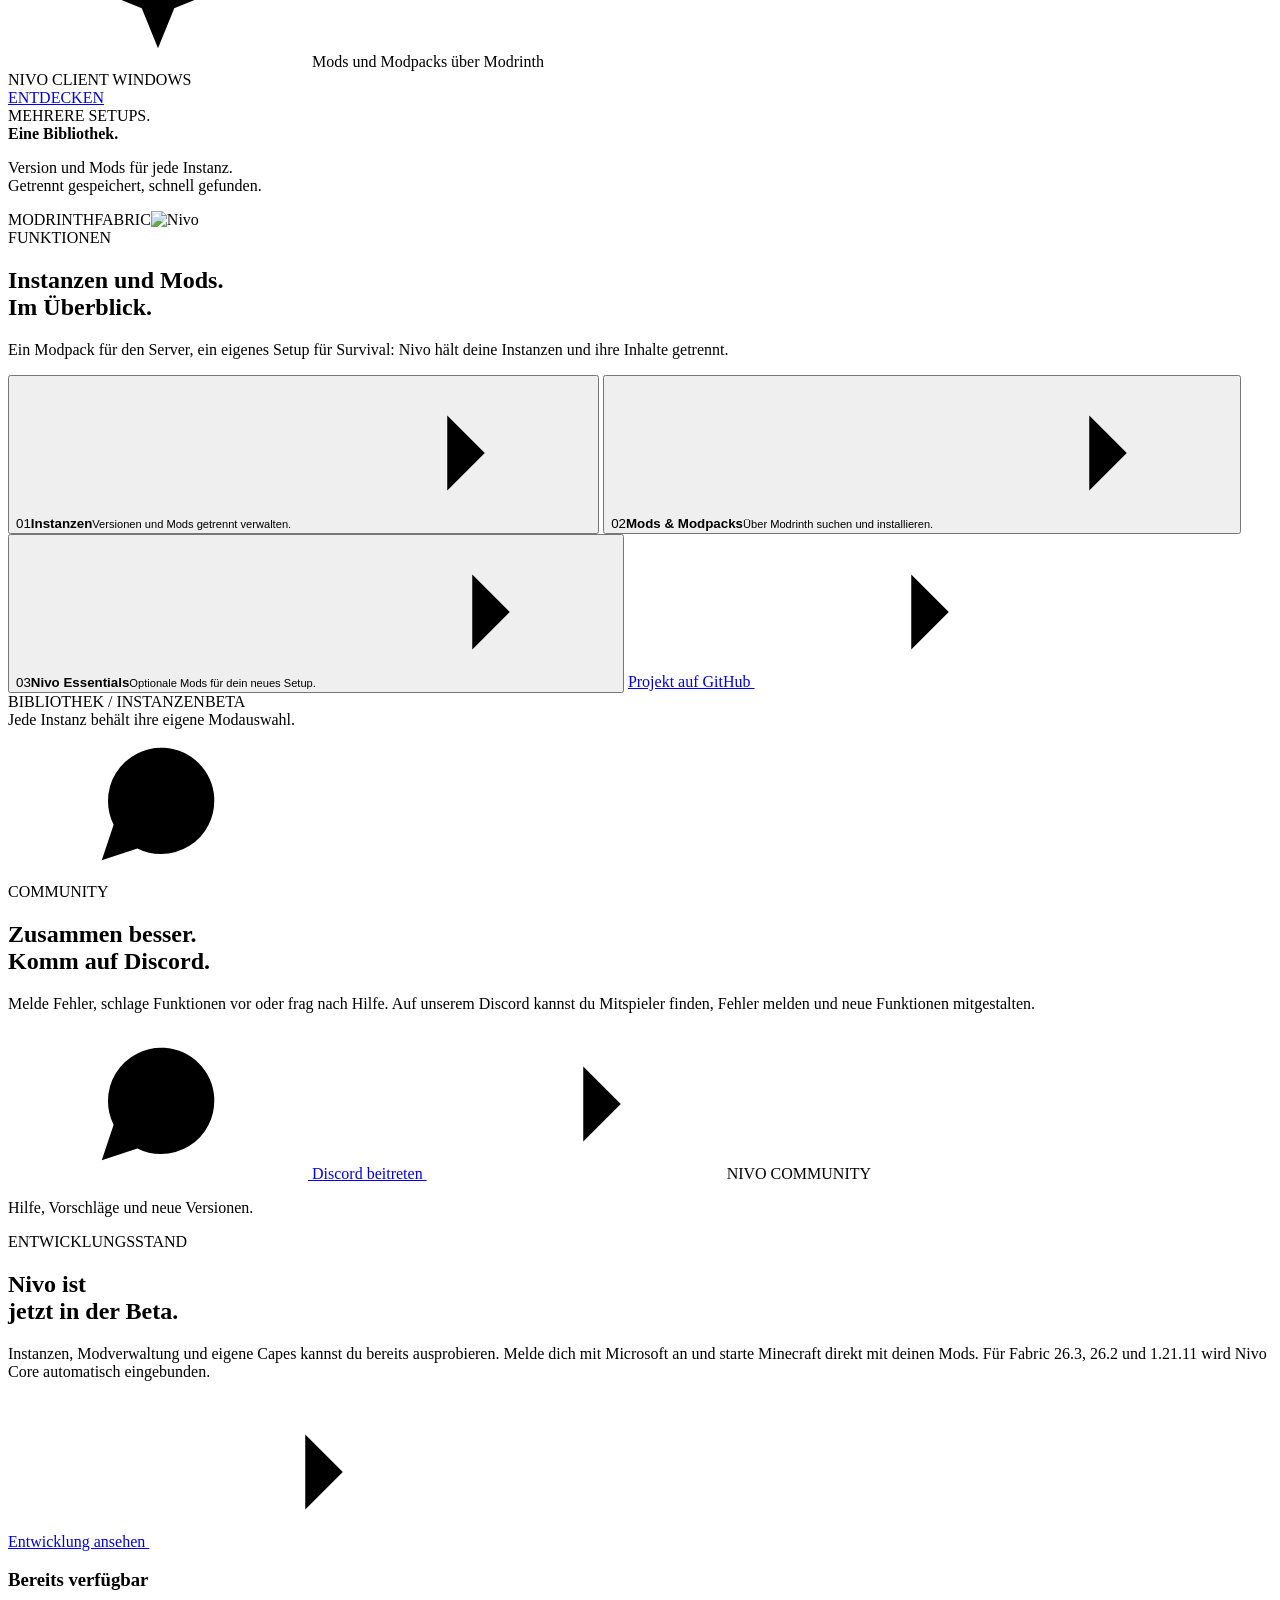
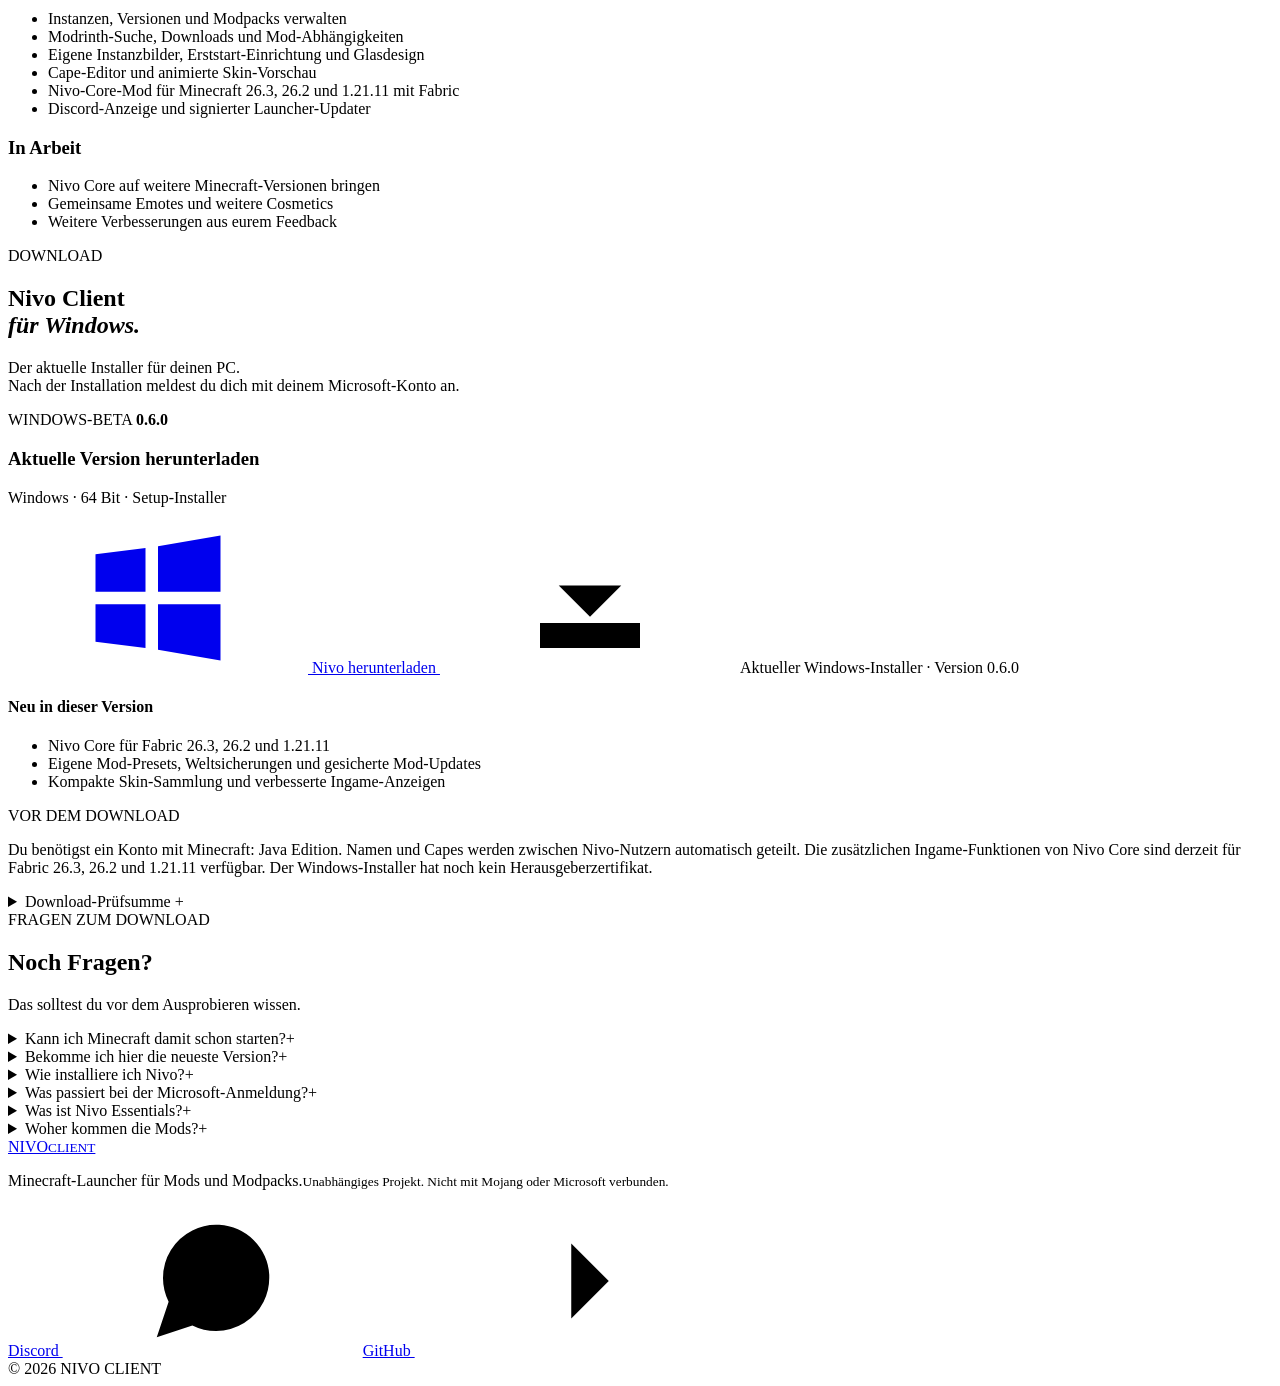
==== commit 1711f93c: "Update website for Nivo Client 0.6.0 beta" ====
--- a/website/index.html
+++ b/website/index.html
@@ -78,7 +78,7 @@
           <div class="hero-copy">
             <a class="eyebrow release-link" href="#entwicklung"><span class="live-dot"></span> WINDOWS-BETA
               <span class="eyebrow-divider"></span>
-              <span data-release-version="">0.5.3</span>
+              <span data-release-version="">0.6.0</span>
               <svg><use href="#i-arrow"></use></svg></a>
             <h1 id="hero-title">
               Dein Launcher<br><span>für Minecraft.</span>
@@ -224,7 +224,7 @@
           <p>
             Instanzen, Modverwaltung und eigene Capes kannst du bereits ausprobieren.
             Melde dich mit Microsoft an und starte Minecraft direkt mit deinen Mods.
-            Für Fabric 26.3 wird Nivo Core automatisch eingebunden.
+            Für Fabric 26.3, 26.2 und 1.21.11 wird Nivo Core automatisch eingebunden.
           </p>
           <a class="text-link" href="https://github.com/Jonaz123187/Nivo-Client" target="_blank" rel="noreferrer">Entwicklung ansehen <svg><use href="#i-arrow"></use></svg></a>
         </div>
@@ -236,7 +236,7 @@
               <li>Modrinth-Suche, Downloads und Mod-Abhängigkeiten</li>
               <li>Eigene Instanzbilder, Erststart-Einrichtung und Glasdesign</li>
               <li>Cape-Editor und animierte Skin-Vorschau</li>
-              <li>Nivo-Core-Mod für Minecraft 26.3 mit Fabric</li>
+              <li>Nivo-Core-Mod für Minecraft 26.3, 26.2 und 1.21.11 mit Fabric</li>
               <li>Discord-Anzeige und signierter Launcher-Updater</li>
             </ul>
           </div>
@@ -263,21 +263,21 @@
         </div>
         <div class="download-details">
           <span class="download-release"><span class="live-dot"></span> WINDOWS-BETA
-            <b data-release-version="">0.5.3</b></span>
+            <b data-release-version="">0.6.0</b></span>
           <h3>Aktuelle Version herunterladen</h3>
           <p>Windows · 64 Bit · Setup-Installer</p>
           <a class="button primary download-main" href="/downloads/Nivo-Client-Setup.exe" download=""><svg><use href="#i-windows"></use></svg> Nivo herunterladen
-            <svg><use href="#i-download"></use></svg></a><span class="download-size" id="download-size">Aktueller Windows-Installer · Version 0.5.3</span>
+            <svg><use href="#i-download"></use></svg></a><span class="download-size" id="download-size">Aktueller Windows-Installer · Version 0.6.0</span>
           <div class="release-highlights">
             <h4>Neu in dieser Version</h4>
-            <ul id="release-highlights"><li>Skins mit Namen und Vorschau in deiner Sammlung speichern</li><li>Große Live-Konsole mit lesbaren, farbigen Meldungen</li><li>Mods in Instanzen durchsuchen und klarer Laufstatus</li></ul>
+            <ul id="release-highlights"><li>Nivo Core für Fabric 26.3, 26.2 und 1.21.11</li><li>Eigene Mod-Presets, Weltsicherungen und gesicherte Mod-Updates</li><li>Kompakte Skin-Sammlung und verbesserte Ingame-Anzeigen</li></ul>
           </div>
           <div class="alpha-note">
             <span>VOR DEM DOWNLOAD</span>
             <p>
               Du benötigst ein Konto mit Minecraft: Java Edition.
               Namen und Capes werden zwischen Nivo-Nutzern automatisch geteilt.
-              Die zusätzlichen Ingame-Funktionen von Nivo Core sind derzeit für Fabric 26.3 verfügbar.
+              Die zusätzlichen Ingame-Funktionen von Nivo Core sind derzeit für Fabric 26.3, 26.2 und 1.21.11 verfügbar.
               Der Windows-Installer hat noch kein Herausgeberzertifikat.
             </p>
           </div>
@@ -304,7 +304,7 @@
             <p>
               Ja. Melde dich mit deinem Microsoft-Konto an, wähle deine Instanz und klicke auf Spielen.
               Nivo lädt Minecraft, die passende Java-Laufzeit und deine ausgewählten Mods.
-              Nivo Core wird bei Fabric 26.3 automatisch eingebunden und ist kein separater Download.
+              Nivo Core wird bei Fabric 26.3, 26.2 und 1.21.11 automatisch eingebunden und ist kein separater Download.
             </p>
           </details>
           <details>
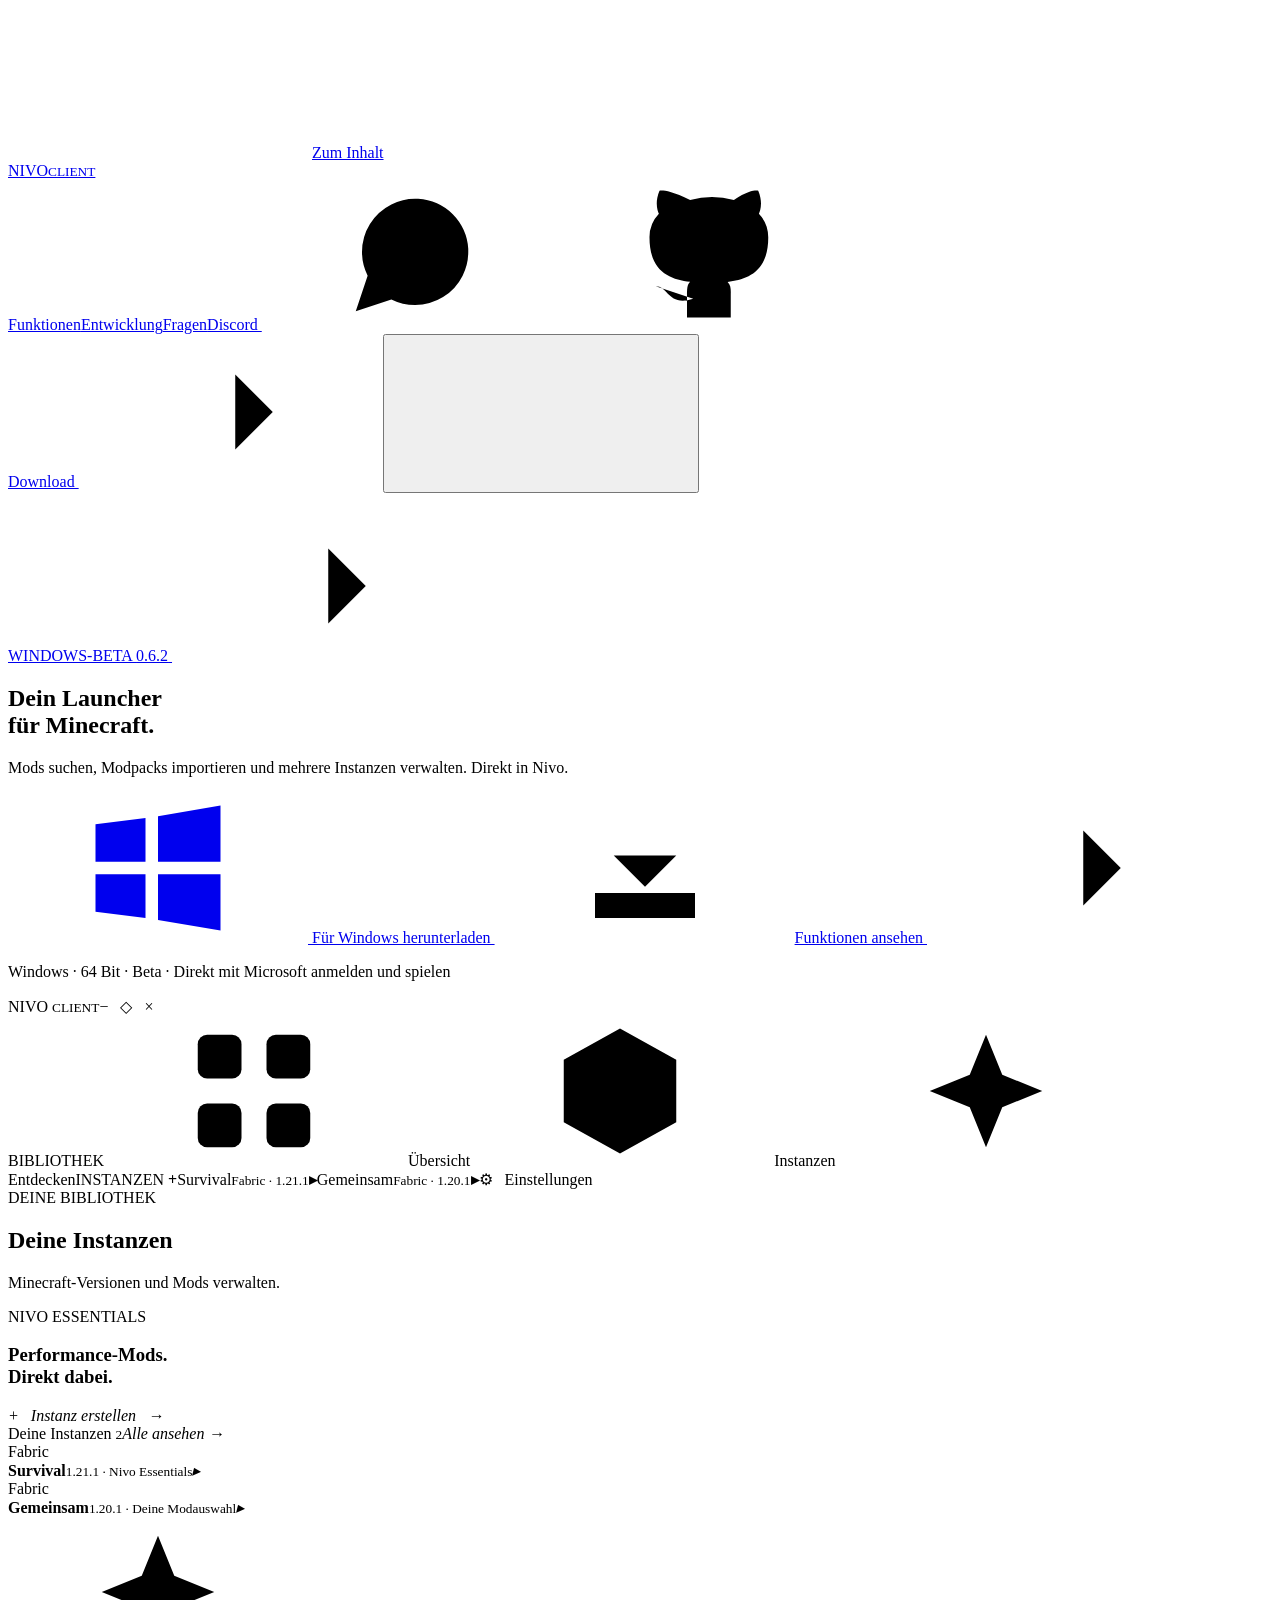
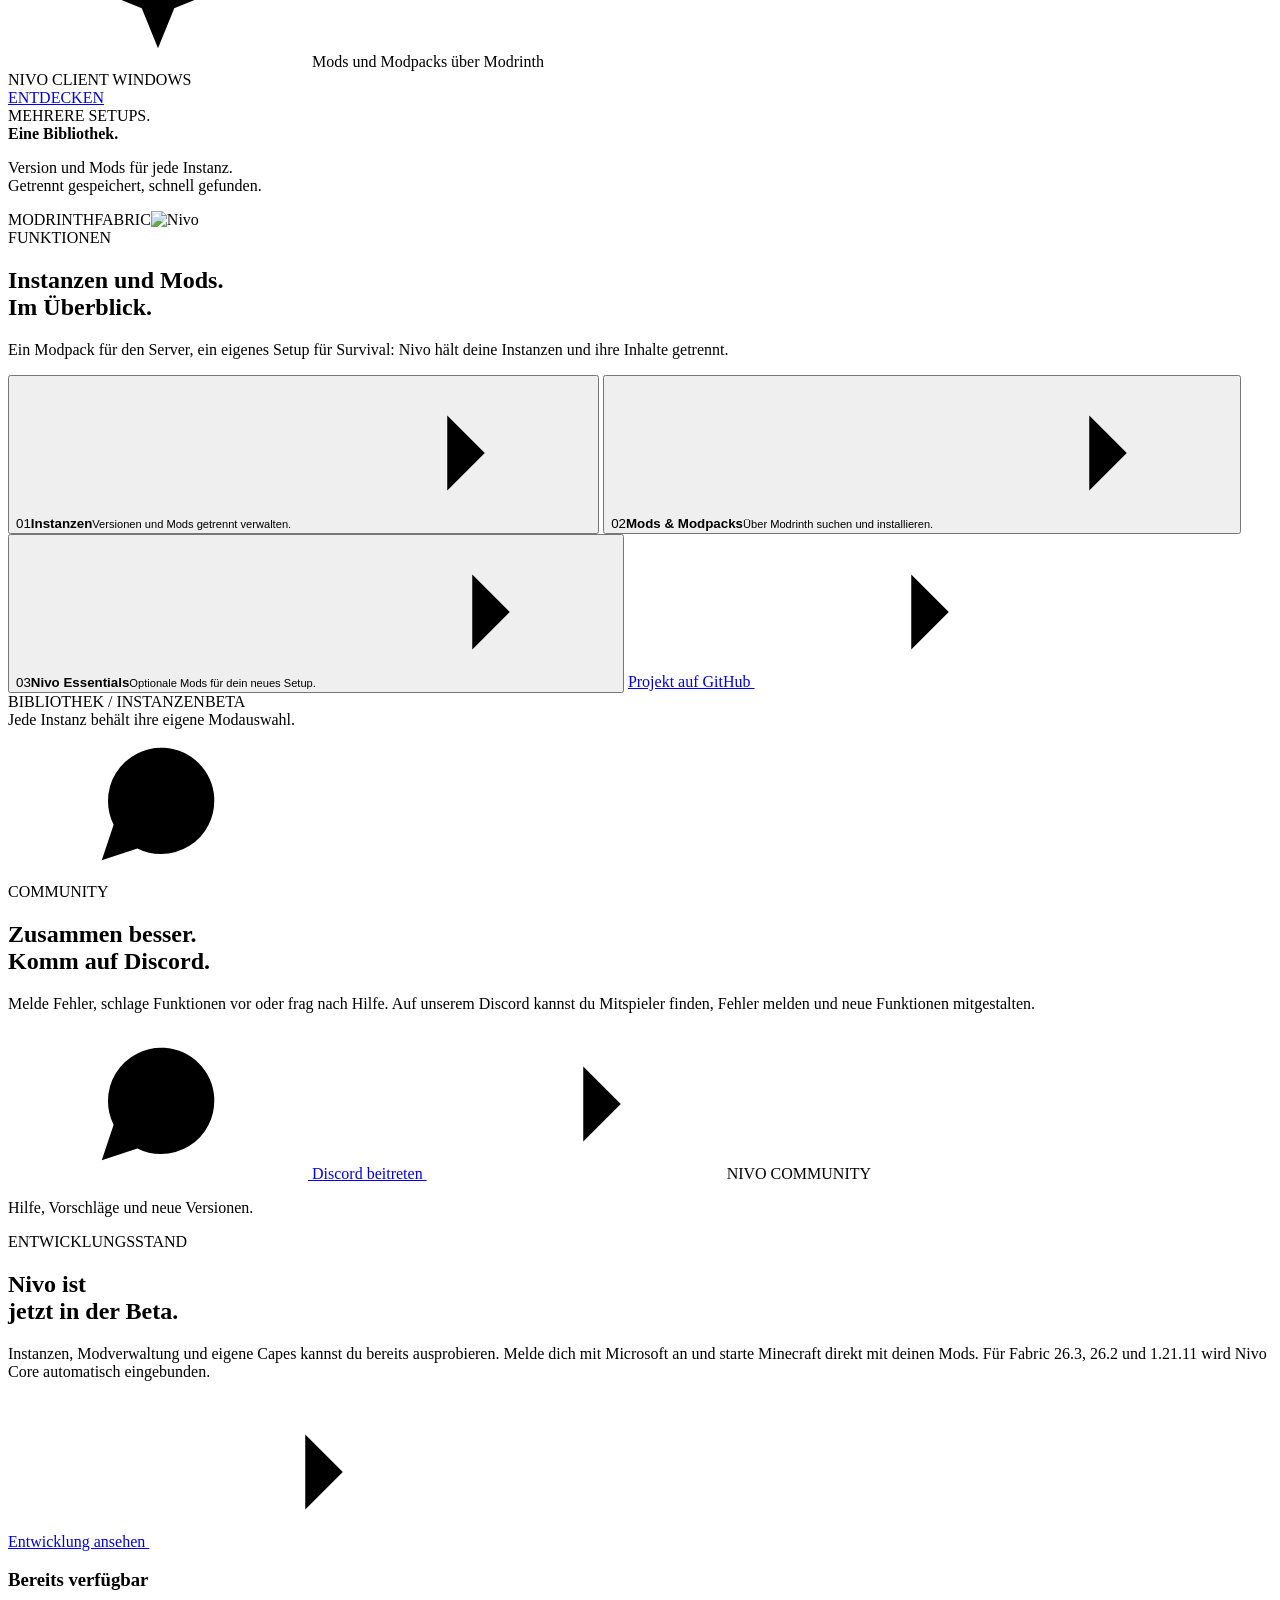
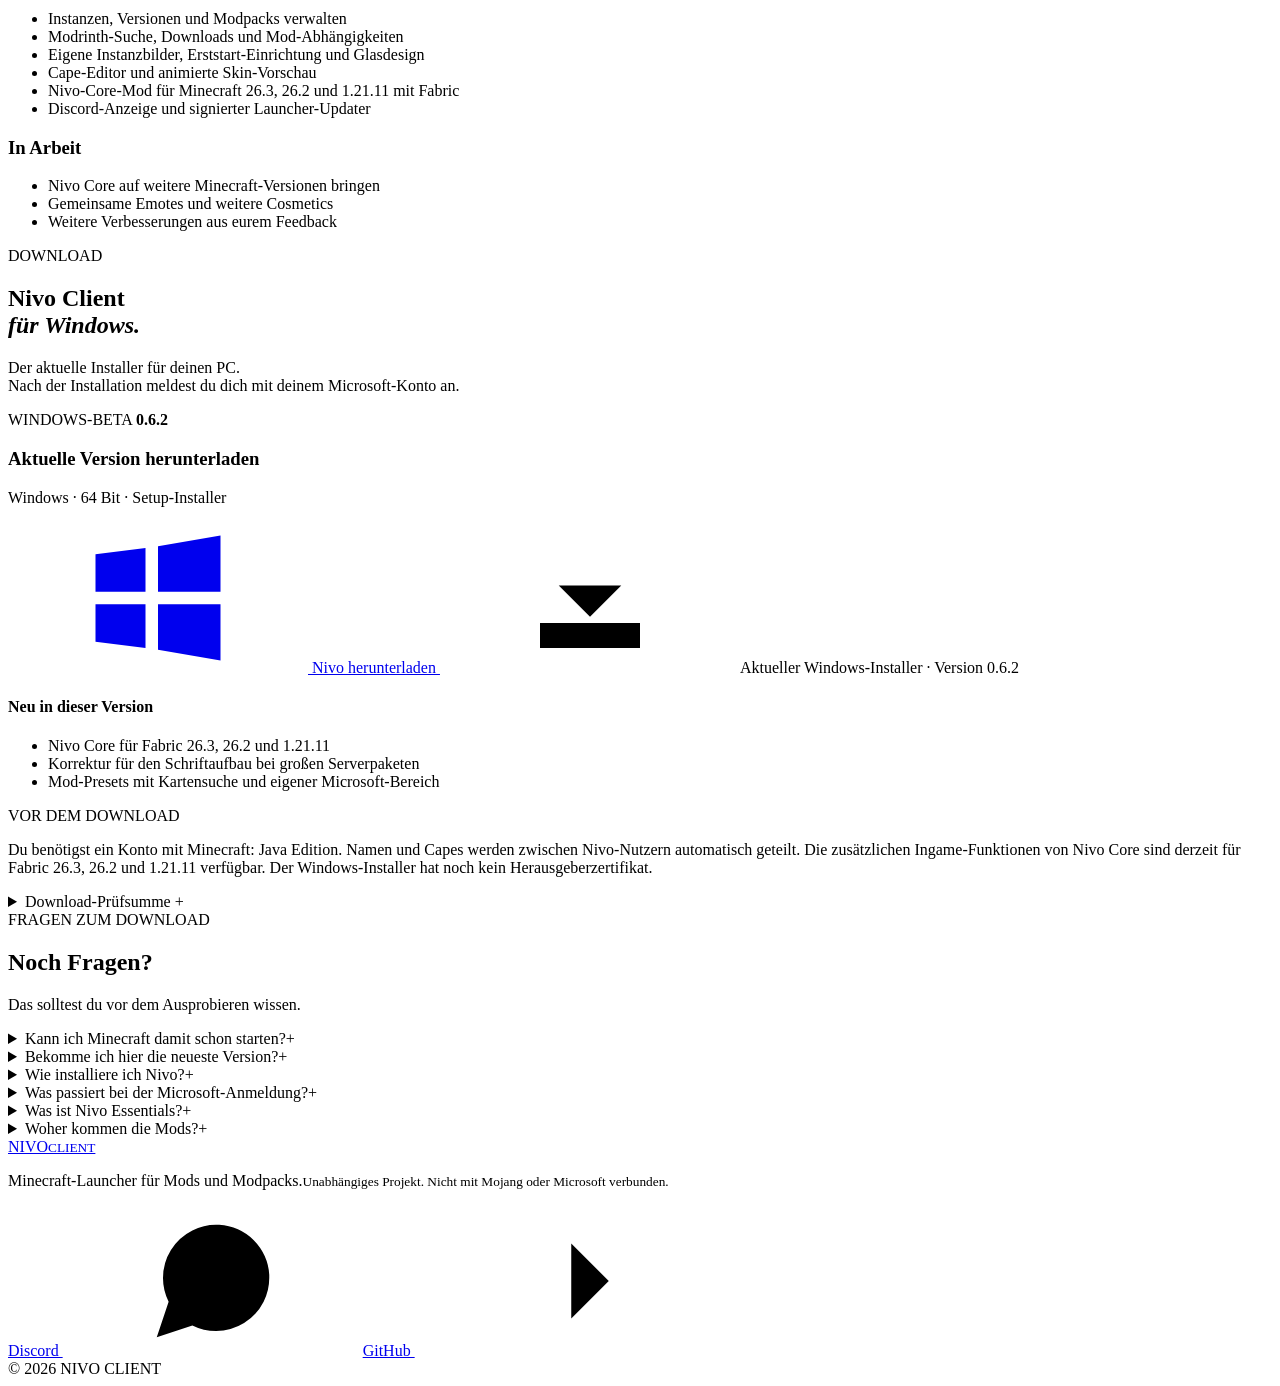
==== commit fb172b03: "Release Nivo 0.6.2 website information" ====
--- a/website/index.html
+++ b/website/index.html
@@ -78,7 +78,7 @@
           <div class="hero-copy">
             <a class="eyebrow release-link" href="#entwicklung"><span class="live-dot"></span> WINDOWS-BETA
               <span class="eyebrow-divider"></span>
-              <span data-release-version="">0.6.0</span>
+              <span data-release-version="">0.6.2</span>
               <svg><use href="#i-arrow"></use></svg></a>
             <h1 id="hero-title">
               Dein Launcher<br><span>für Minecraft.</span>
@@ -263,14 +263,14 @@
         </div>
         <div class="download-details">
           <span class="download-release"><span class="live-dot"></span> WINDOWS-BETA
-            <b data-release-version="">0.6.0</b></span>
+            <b data-release-version="">0.6.2</b></span>
           <h3>Aktuelle Version herunterladen</h3>
           <p>Windows · 64 Bit · Setup-Installer</p>
           <a class="button primary download-main" href="/downloads/Nivo-Client-Setup.exe" download=""><svg><use href="#i-windows"></use></svg> Nivo herunterladen
-            <svg><use href="#i-download"></use></svg></a><span class="download-size" id="download-size">Aktueller Windows-Installer · Version 0.6.0</span>
+            <svg><use href="#i-download"></use></svg></a><span class="download-size" id="download-size">Aktueller Windows-Installer · Version 0.6.2</span>
           <div class="release-highlights">
             <h4>Neu in dieser Version</h4>
-            <ul id="release-highlights"><li>Nivo Core für Fabric 26.3, 26.2 und 1.21.11</li><li>Eigene Mod-Presets, Weltsicherungen und gesicherte Mod-Updates</li><li>Kompakte Skin-Sammlung und verbesserte Ingame-Anzeigen</li></ul>
+            <ul id="release-highlights"><li>Nivo Core für Fabric 26.3, 26.2 und 1.21.11</li><li>Korrektur für den Schriftaufbau bei großen Serverpaketen</li><li>Mod-Presets mit Kartensuche und eigener Microsoft-Bereich</li></ul>
           </div>
           <div class="alpha-note">
             <span>VOR DEM DOWNLOAD</span>
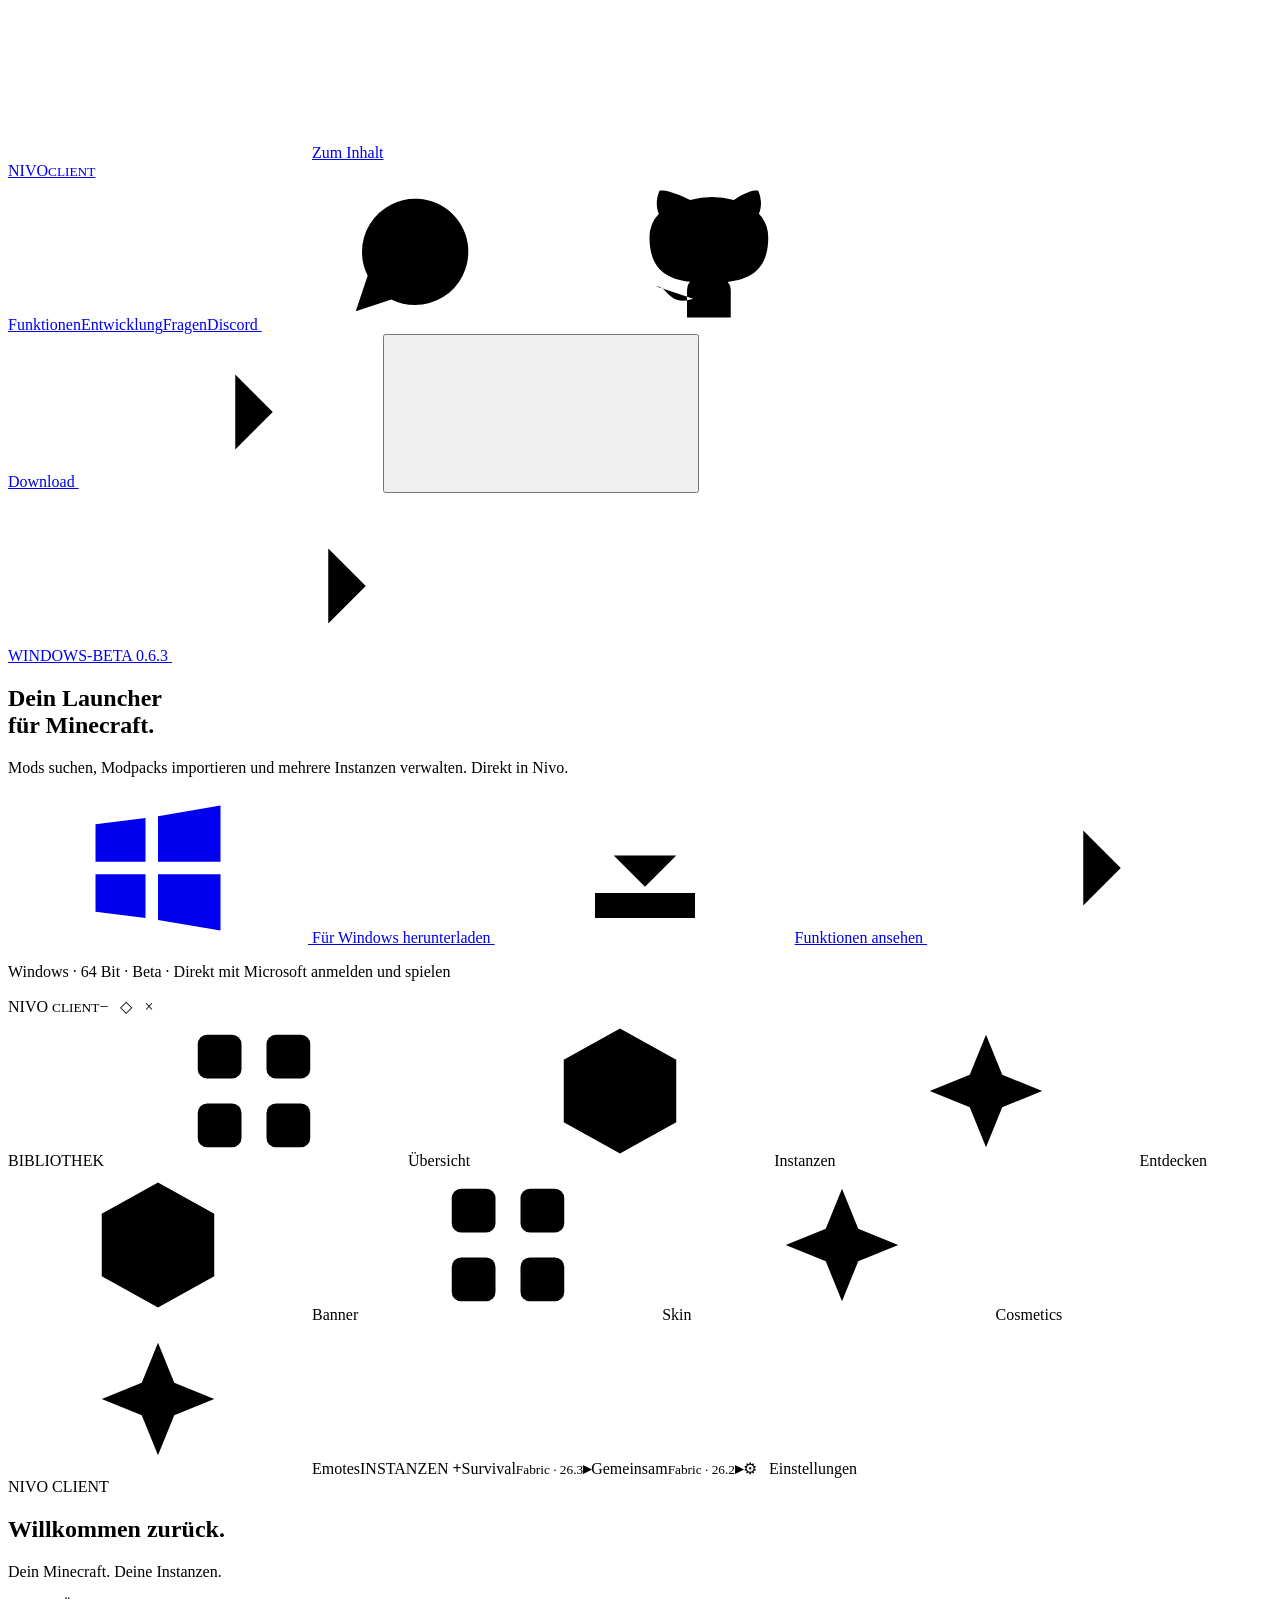
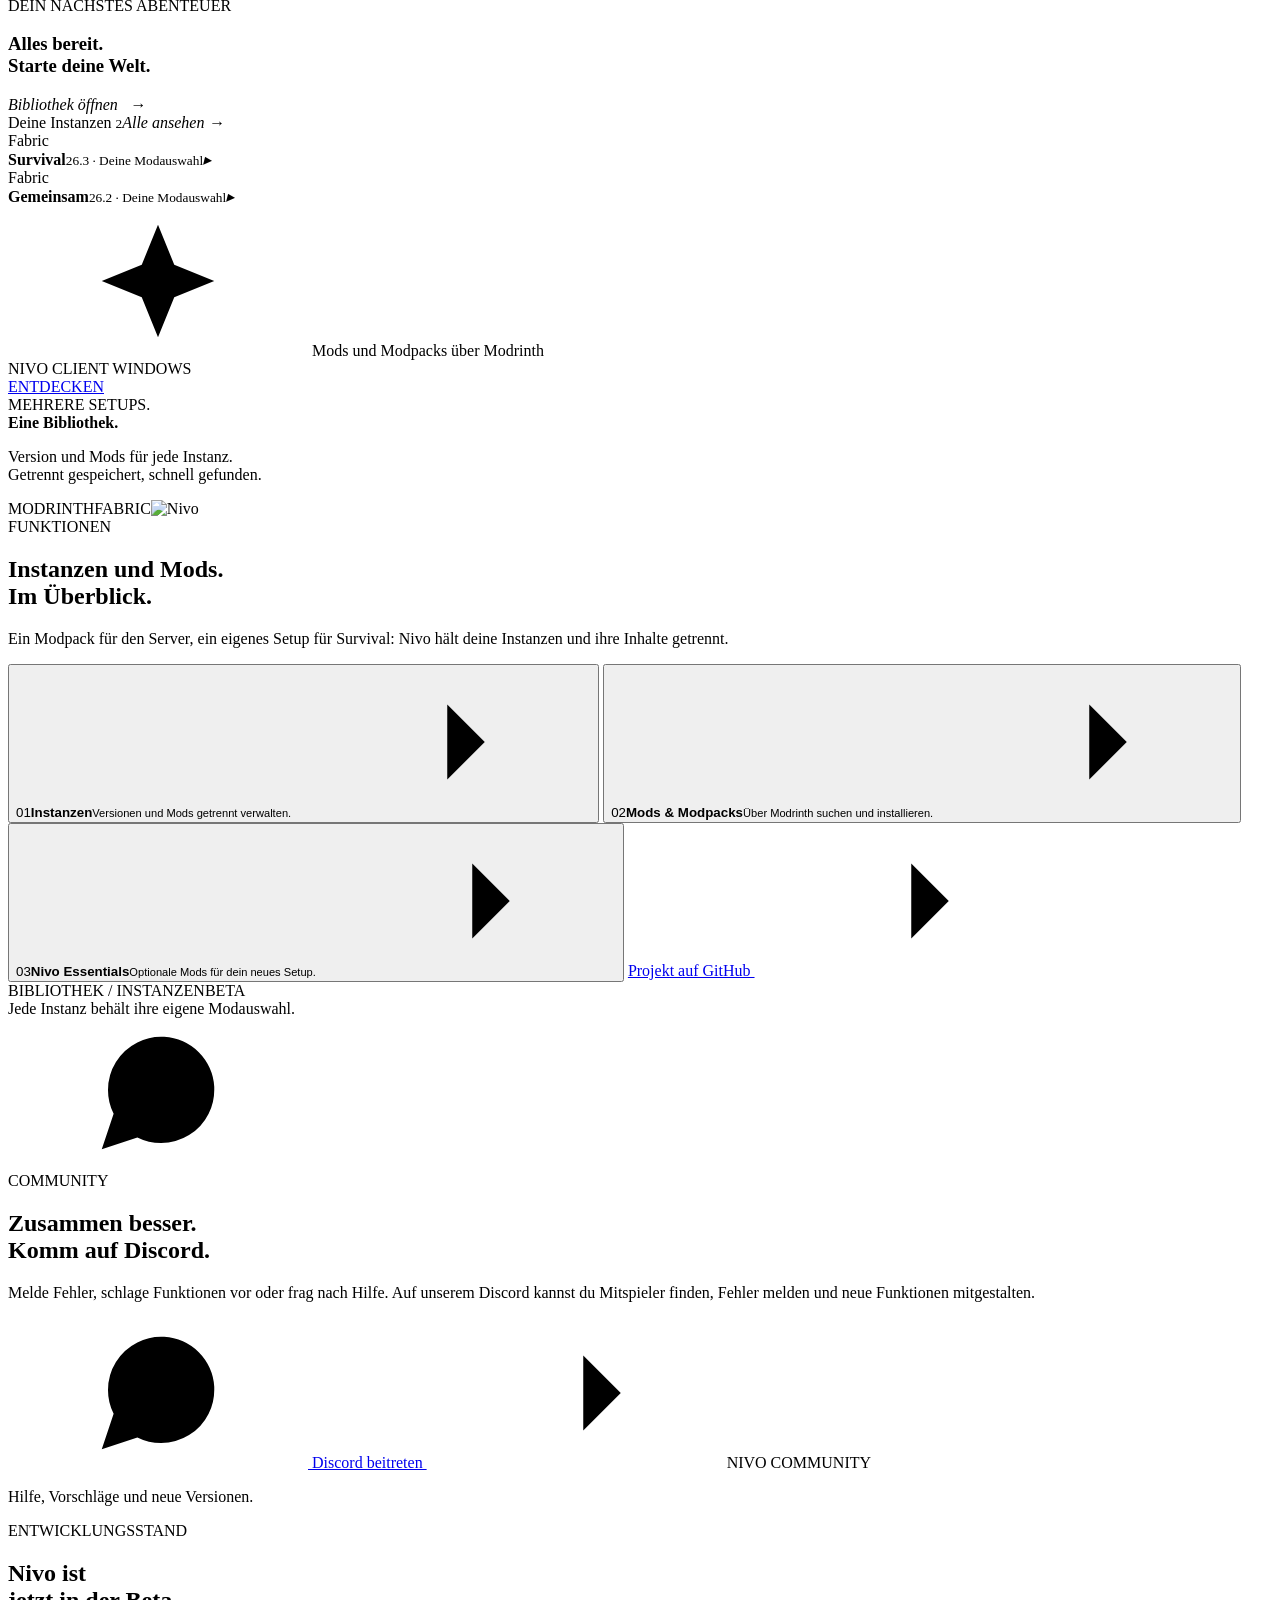
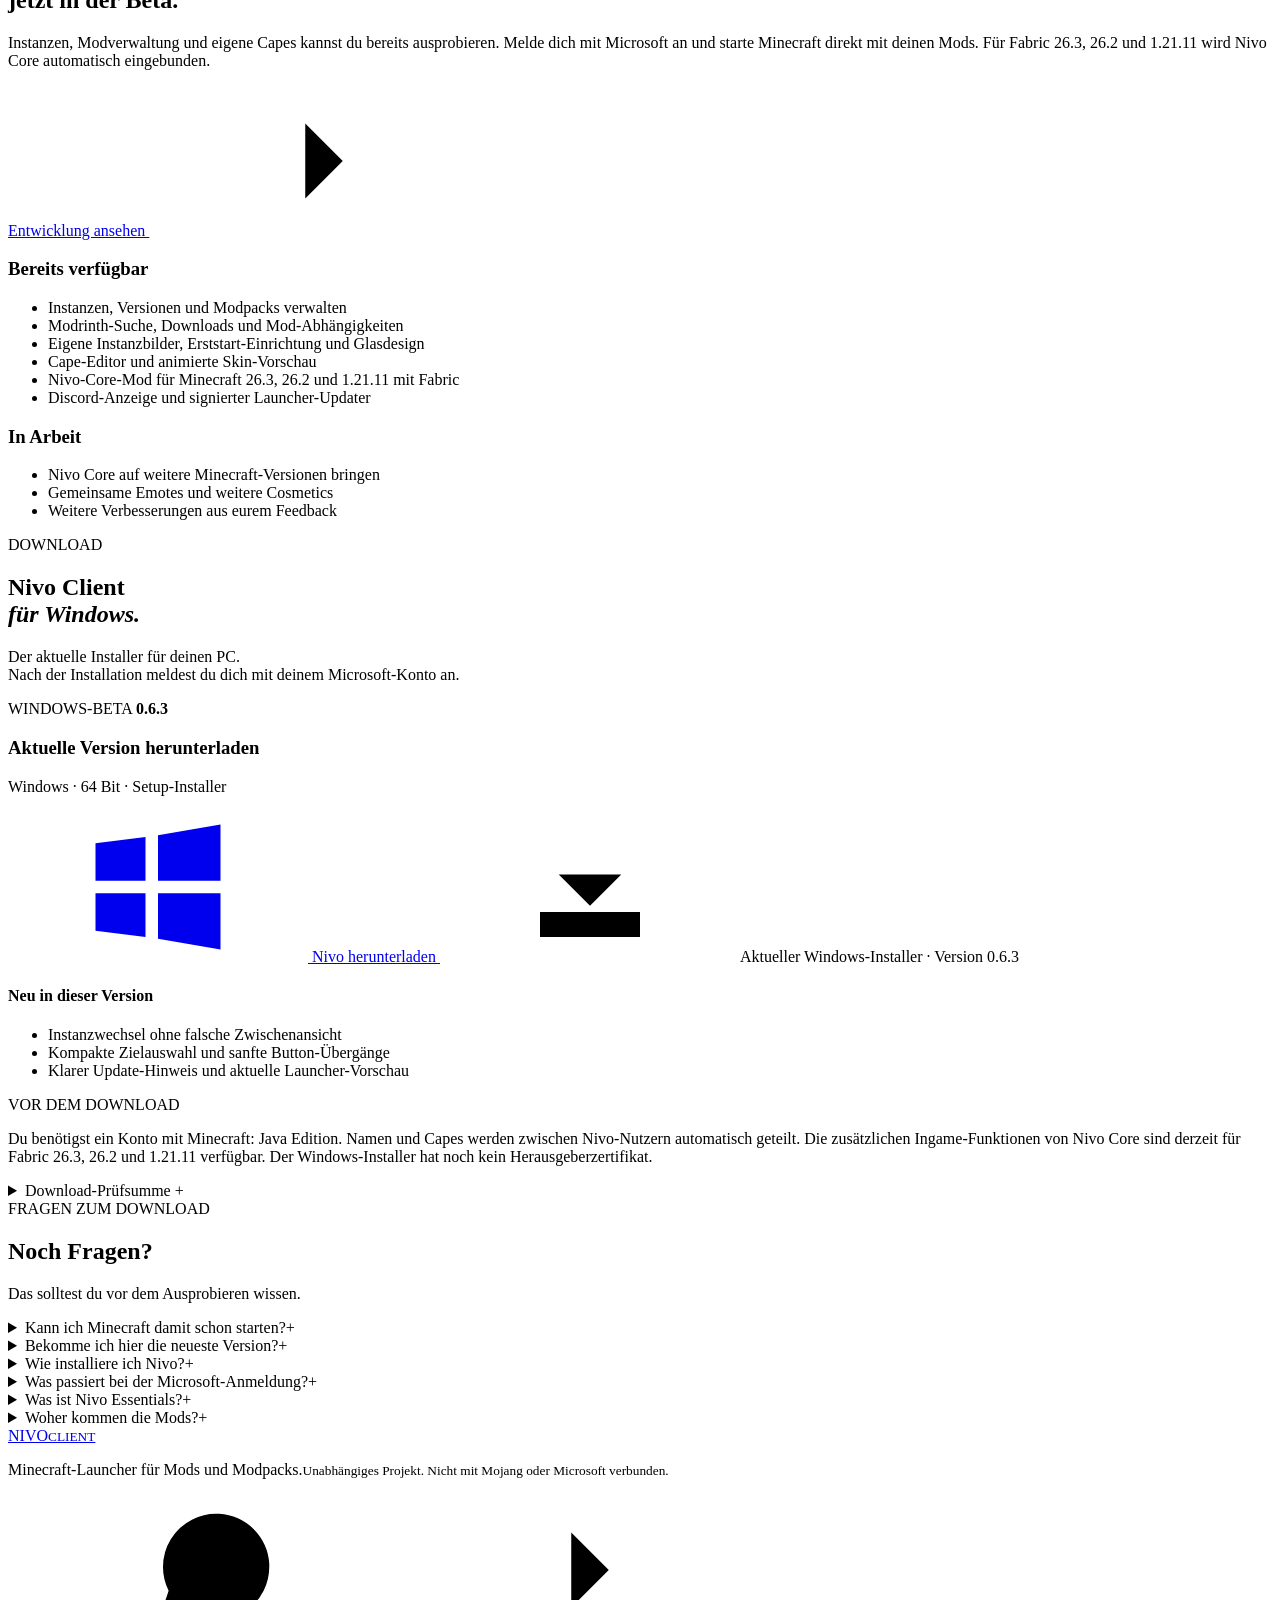
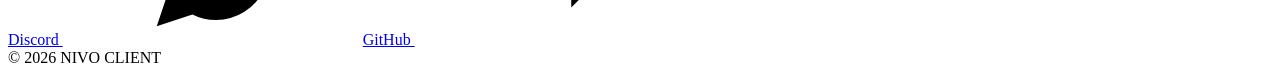
==== commit c88def92: "Release 0.6.3 and refresh public launcher preview" ====
--- a/website/index.html
+++ b/website/index.html
@@ -11,7 +11,7 @@
     <link rel="stylesheet" href="/style.css?v=e00e898496f2">
     <link rel="stylesheet" href="/community.css?v=755183642d36">
     <script src="/app.js?v=21f17ee1eb05" defer=""></script>
-    <link rel="stylesheet" href="/nivo.css?v=c31963b957f5">
+    <link rel="stylesheet" href="/nivo.css?v=063-preview">
   </head>
   <body>
     <svg class="svg-definitions" xmlns="http://www.w3.org/2000/svg" aria-hidden="true">
@@ -78,7 +78,7 @@
           <div class="hero-copy">
             <a class="eyebrow release-link" href="#entwicklung"><span class="live-dot"></span> WINDOWS-BETA
               <span class="eyebrow-divider"></span>
-              <span data-release-version="">0.6.2</span>
+              <span data-release-version="">0.6.3</span>
               <svg><use href="#i-arrow"></use></svg></a>
             <h1 id="hero-title">
               Dein Launcher<br><span>für Minecraft.</span>
@@ -104,16 +104,16 @@
               </div>
               <div class="preview-layout">
                 <aside class="preview-sidebar">
-                  <span class="micro-title">BIBLIOTHEK</span><span class="preview-nav selected"><svg><use href="#i-grid"></use></svg> Übersicht</span><span class="preview-nav"><svg><use href="#i-cube"></use></svg> Instanzen</span><span class="preview-nav"><svg><use href="#i-spark"></use></svg> Entdecken</span><span class="micro-title instance-label">INSTANZEN <b>+</b></span><span class="sidebar-instance"><i class="mini-cover"></i><span>Survival<small>Fabric · 1.21.1</small></span><b>▸</b></span><span class="sidebar-instance"><i class="mini-cover cherry"></i><span>Gemeinsam<small>Fabric · 1.20.1</small></span><b>▸</b></span><span class="sidebar-bottom">⚙ &nbsp; Einstellungen</span>
+                  <span class="micro-title">BIBLIOTHEK</span><span class="preview-nav selected"><svg><use href="#i-grid"></use></svg> Übersicht</span><span class="preview-nav"><svg><use href="#i-cube"></use></svg> Instanzen</span><span class="preview-nav"><svg><use href="#i-spark"></use></svg> Entdecken</span><span class="preview-nav"><svg><use href="#i-cube"></use></svg> Banner</span><span class="preview-nav"><svg><use href="#i-grid"></use></svg> Skin</span><span class="preview-nav"><svg><use href="#i-spark"></use></svg> Cosmetics</span><span class="preview-nav"><svg><use href="#i-spark"></use></svg> Emotes</span><span class="micro-title instance-label">INSTANZEN <b>+</b></span><span class="sidebar-instance"><i class="mini-cover"></i><span>Survival<small>Fabric · 26.3</small></span><b>▸</b></span><span class="sidebar-instance"><i class="mini-cover cherry"></i><span>Gemeinsam<small>Fabric · 26.2</small></span><b>▸</b></span><span class="sidebar-bottom">⚙ &nbsp; Einstellungen</span>
                 </aside>
                 <div class="preview-main">
-                  <span class="micro-title">DEINE BIBLIOTHEK</span>
-                  <h2>Deine Instanzen</h2>
-                  <p>Minecraft-Versionen und Mods verwalten.</p>
+                  <span class="micro-title">NIVO CLIENT</span>
+                  <h2>Willkommen zurück.</h2>
+                  <p>Dein Minecraft. Deine Instanzen.</p>
                   <div class="preview-banner">
-                    <span>NIVO ESSENTIALS</span>
-                    <h3>Performance-Mods.<br>Direkt dabei.</h3>
-                    <i>+ &nbsp; Instanz erstellen &nbsp; →</i>
+                    <span>DEIN NÄCHSTES ABENTEUER</span>
+                    <h3>Alles bereit.<br>Starte deine Welt.</h3>
+                    <i>Bibliothek öffnen &nbsp; →</i>
                   </div>
                   <div class="preview-section-label">
                     Deine Instanzen <small>2</small><em>Alle ansehen →</em>
@@ -122,13 +122,13 @@
                     <div class="preview-card">
                       <div class="card-image"><span>Fabric</span></div>
                       <div class="card-body">
-                        <b>Survival</b><small>1.21.1 · Nivo Essentials</small><i>▸</i>
+                        <b>Survival</b><small>26.3 · Deine Modauswahl</small><i>▸</i>
                       </div>
                     </div>
                     <div class="preview-card">
                       <div class="card-image cherry"><span>Fabric</span></div>
                       <div class="card-body">
-                        <b>Gemeinsam</b><small>1.20.1 · Deine Modauswahl</small><i>▸</i>
+                        <b>Gemeinsam</b><small>26.2 · Deine Modauswahl</small><i>▸</i>
                       </div>
                     </div>
                   </div>
@@ -263,14 +263,14 @@
         </div>
         <div class="download-details">
           <span class="download-release"><span class="live-dot"></span> WINDOWS-BETA
-            <b data-release-version="">0.6.2</b></span>
+            <b data-release-version="">0.6.3</b></span>
           <h3>Aktuelle Version herunterladen</h3>
           <p>Windows · 64 Bit · Setup-Installer</p>
           <a class="button primary download-main" href="/downloads/Nivo-Client-Setup.exe" download=""><svg><use href="#i-windows"></use></svg> Nivo herunterladen
-            <svg><use href="#i-download"></use></svg></a><span class="download-size" id="download-size">Aktueller Windows-Installer · Version 0.6.2</span>
+            <svg><use href="#i-download"></use></svg></a><span class="download-size" id="download-size">Aktueller Windows-Installer · Version 0.6.3</span>
           <div class="release-highlights">
             <h4>Neu in dieser Version</h4>
-            <ul id="release-highlights"><li>Nivo Core für Fabric 26.3, 26.2 und 1.21.11</li><li>Korrektur für den Schriftaufbau bei großen Serverpaketen</li><li>Mod-Presets mit Kartensuche und eigener Microsoft-Bereich</li></ul>
+            <ul id="release-highlights"><li>Instanzwechsel ohne falsche Zwischenansicht</li><li>Kompakte Zielauswahl und sanfte Button-Übergänge</li><li>Klarer Update-Hinweis und aktuelle Launcher-Vorschau</li></ul>
           </div>
           <div class="alpha-note">
             <span>VOR DEM DOWNLOAD</span>
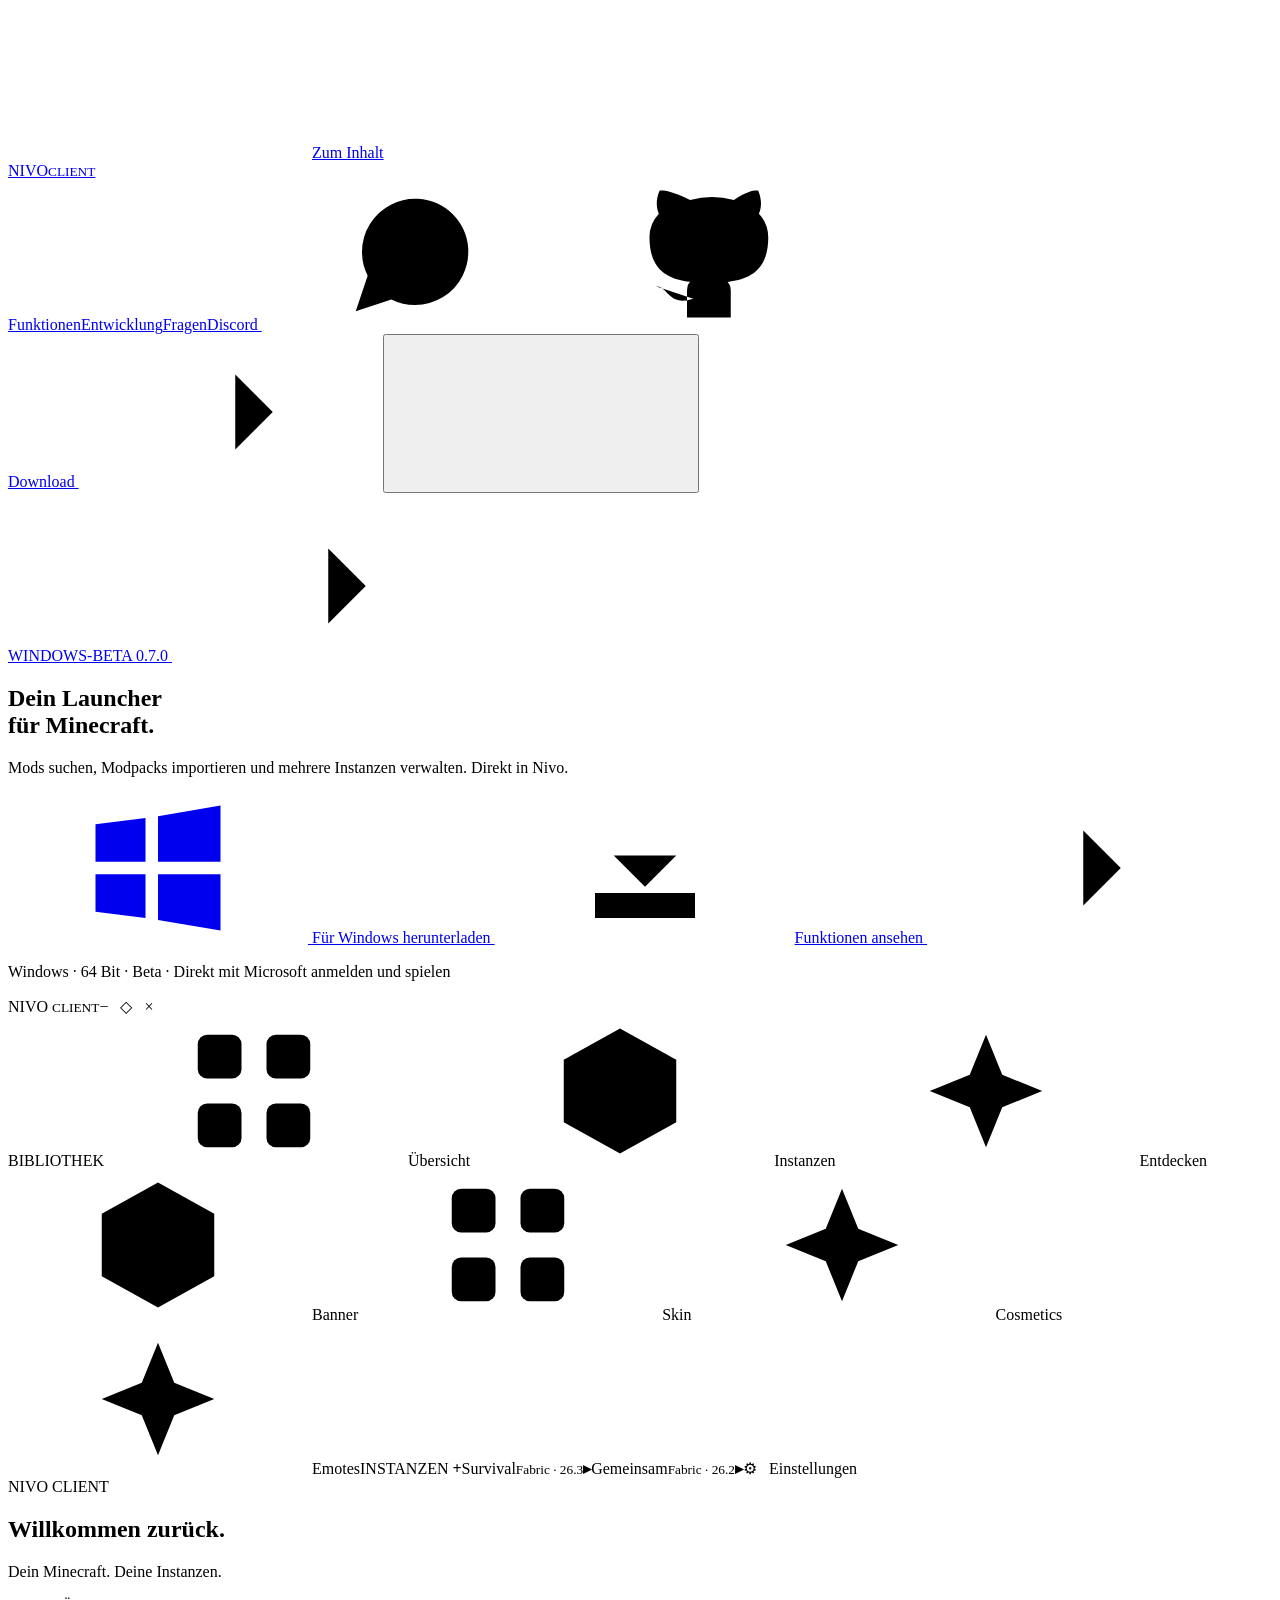
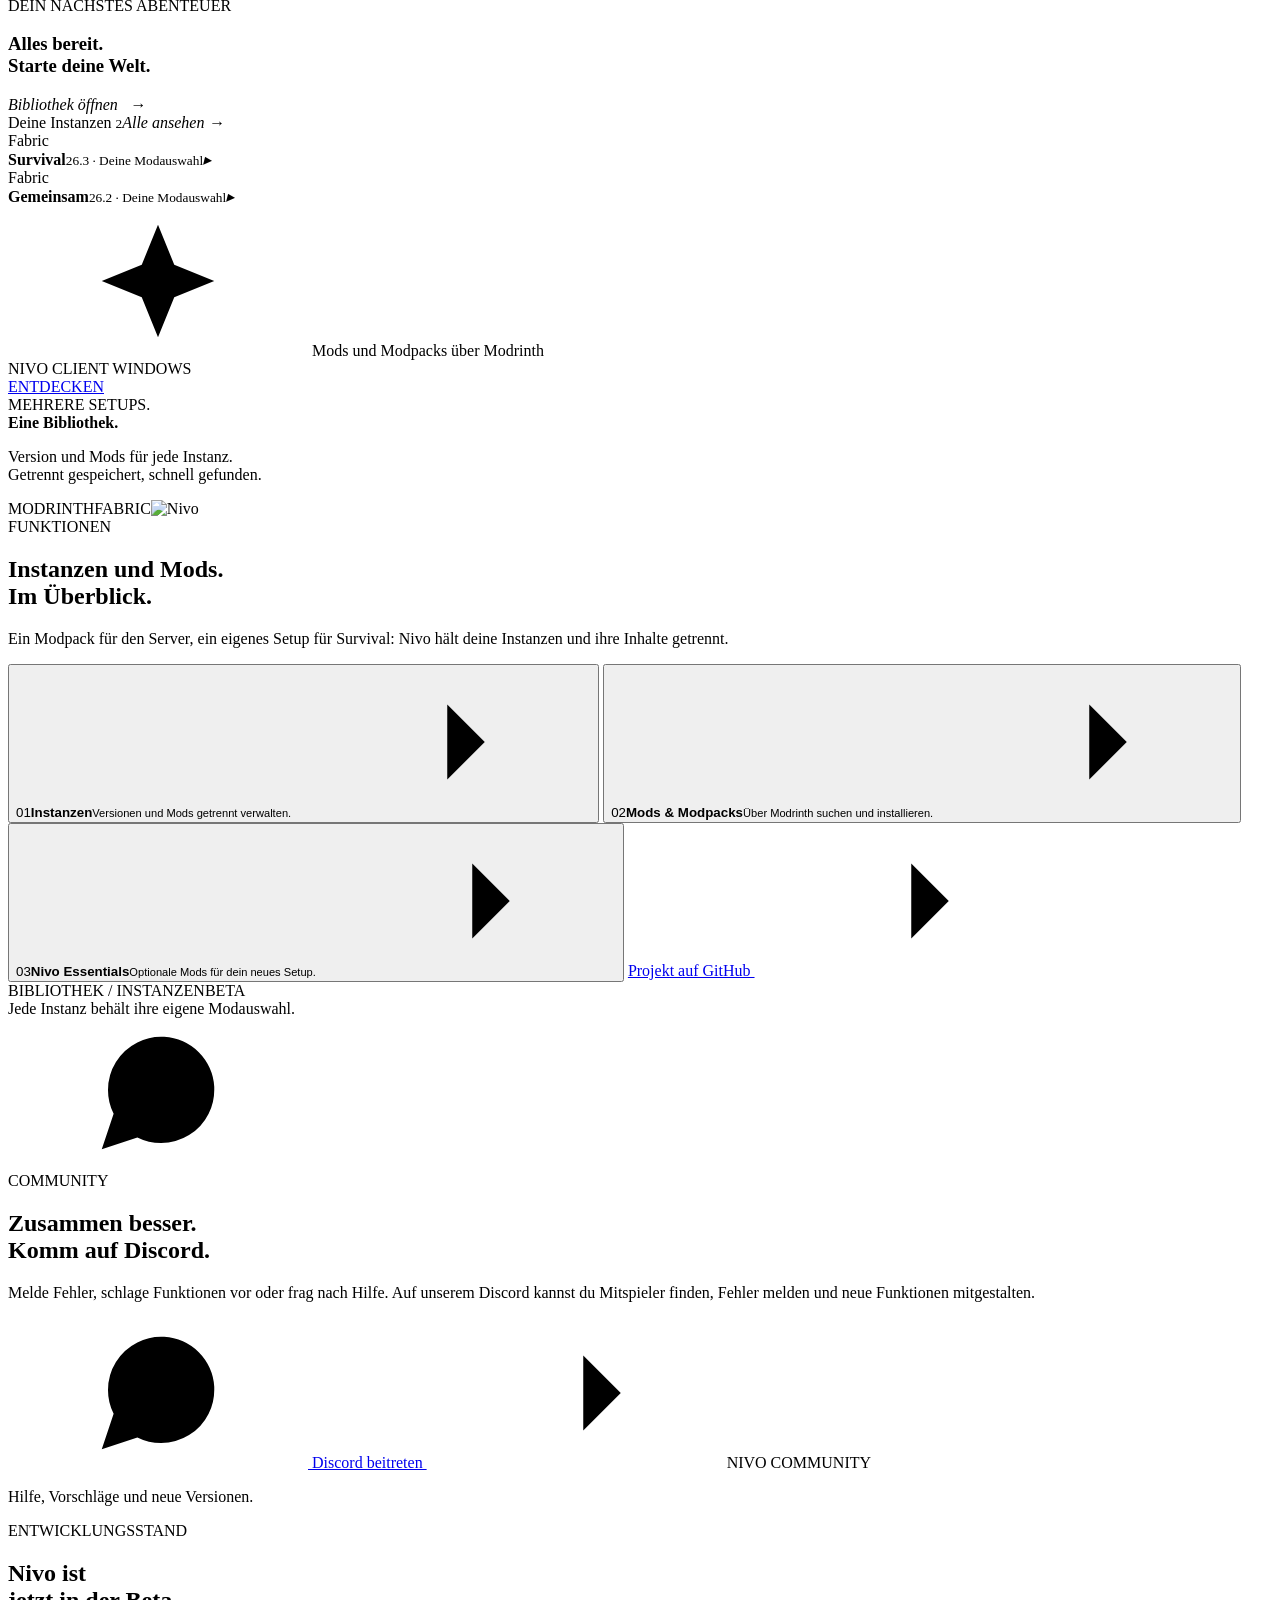
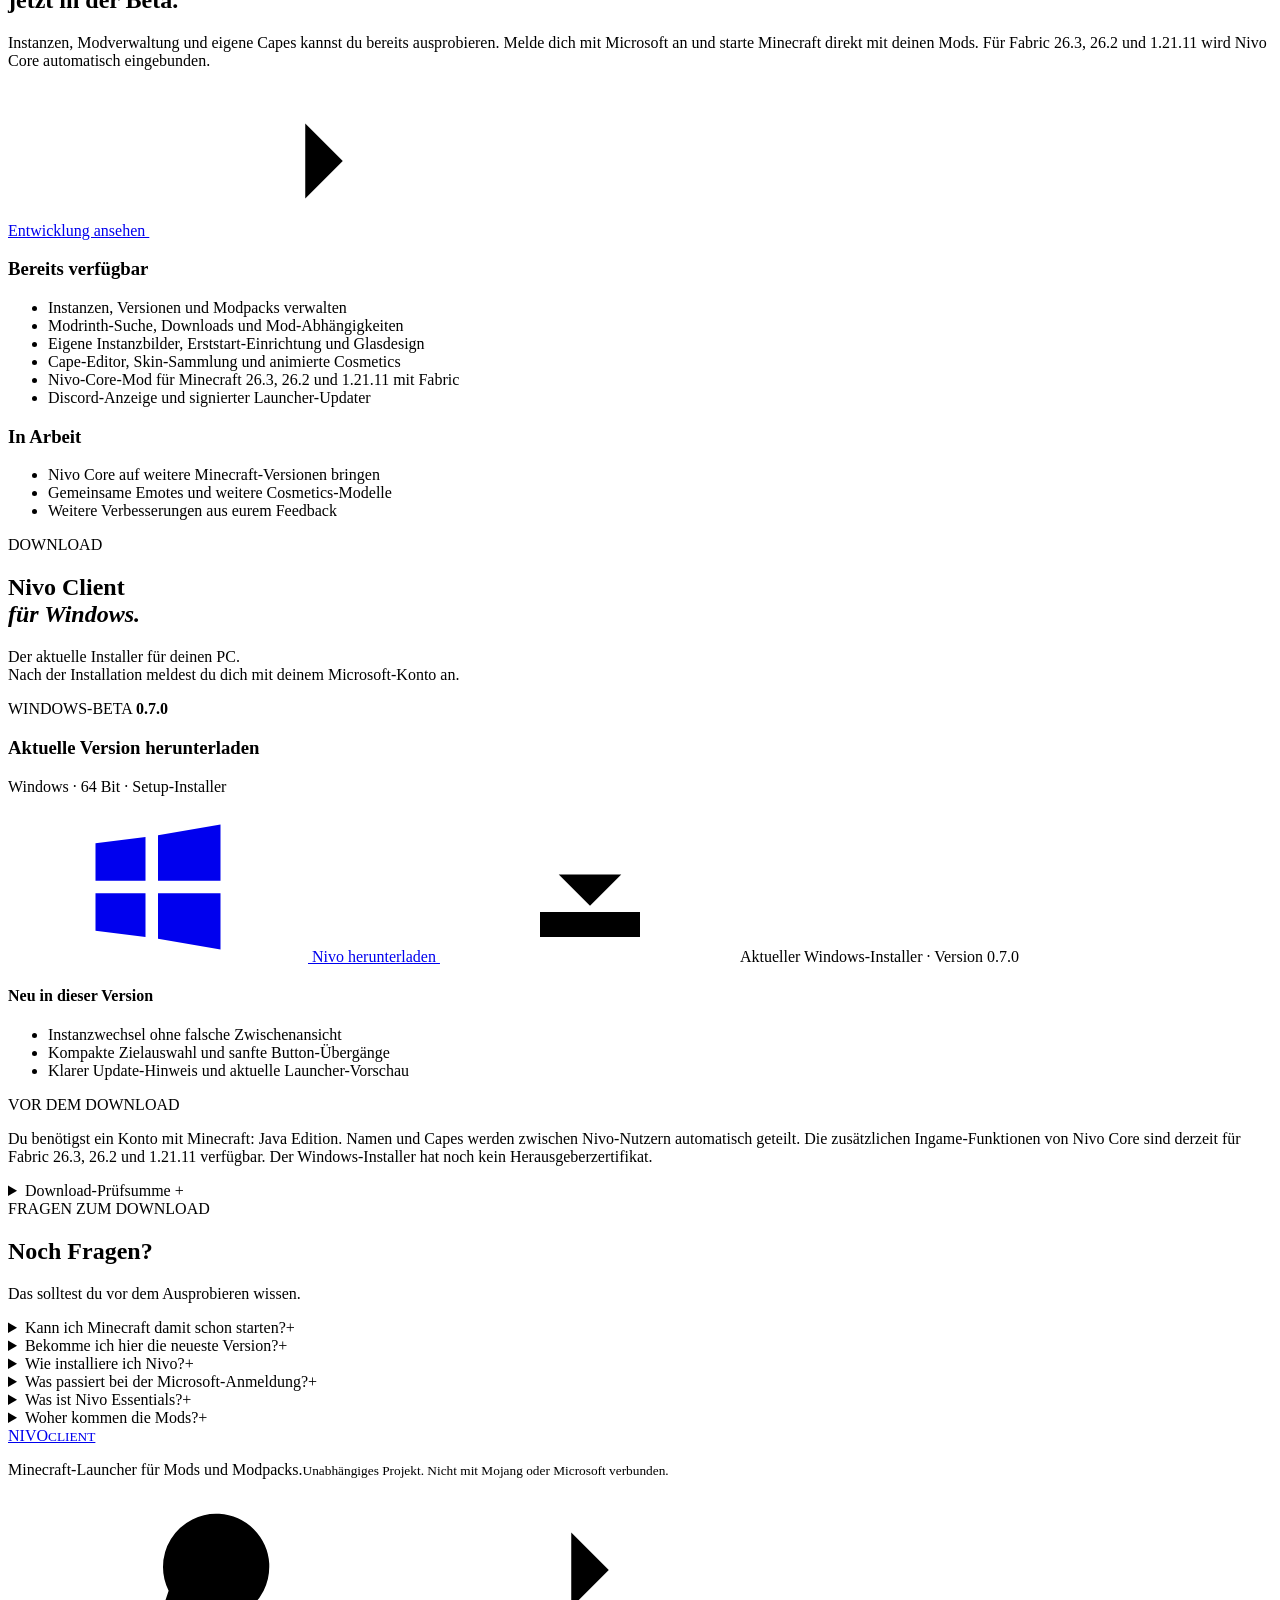
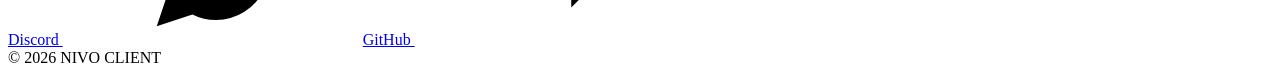
==== commit 930e8d67: "Release Nivo 0.7 website and verified installer delivery" ====
--- a/website/index.html
+++ b/website/index.html
@@ -78,7 +78,7 @@
           <div class="hero-copy">
             <a class="eyebrow release-link" href="#entwicklung"><span class="live-dot"></span> WINDOWS-BETA
               <span class="eyebrow-divider"></span>
-              <span data-release-version="">0.6.3</span>
+              <span data-release-version="">0.7.0</span>
               <svg><use href="#i-arrow"></use></svg></a>
             <h1 id="hero-title">
               Dein Launcher<br><span>für Minecraft.</span>
@@ -235,7 +235,7 @@
               <li>Instanzen, Versionen und Modpacks verwalten</li>
               <li>Modrinth-Suche, Downloads und Mod-Abhängigkeiten</li>
               <li>Eigene Instanzbilder, Erststart-Einrichtung und Glasdesign</li>
-              <li>Cape-Editor und animierte Skin-Vorschau</li>
+              <li>Cape-Editor, Skin-Sammlung und animierte Cosmetics</li>
               <li>Nivo-Core-Mod für Minecraft 26.3, 26.2 und 1.21.11 mit Fabric</li>
               <li>Discord-Anzeige und signierter Launcher-Updater</li>
             </ul>
@@ -244,7 +244,7 @@
             <h3><span class="pending-dot"></span> In Arbeit</h3>
             <ul>
               <li>Nivo Core auf weitere Minecraft-Versionen bringen</li>
-              <li>Gemeinsame Emotes und weitere Cosmetics</li>
+              <li>Gemeinsame Emotes und weitere Cosmetics-Modelle</li>
               <li>Weitere Verbesserungen aus eurem Feedback</li>
             </ul>
           </div>
@@ -263,11 +263,11 @@
         </div>
         <div class="download-details">
           <span class="download-release"><span class="live-dot"></span> WINDOWS-BETA
-            <b data-release-version="">0.6.3</b></span>
+            <b data-release-version="">0.7.0</b></span>
           <h3>Aktuelle Version herunterladen</h3>
           <p>Windows · 64 Bit · Setup-Installer</p>
           <a class="button primary download-main" href="/downloads/Nivo-Client-Setup.exe" download=""><svg><use href="#i-windows"></use></svg> Nivo herunterladen
-            <svg><use href="#i-download"></use></svg></a><span class="download-size" id="download-size">Aktueller Windows-Installer · Version 0.6.3</span>
+            <svg><use href="#i-download"></use></svg></a><span class="download-size" id="download-size">Aktueller Windows-Installer · Version 0.7.0</span>
           <div class="release-highlights">
             <h4>Neu in dieser Version</h4>
             <ul id="release-highlights"><li>Instanzwechsel ohne falsche Zwischenansicht</li><li>Kompakte Zielauswahl und sanfte Button-Übergänge</li><li>Klarer Update-Hinweis und aktuelle Launcher-Vorschau</li></ul>
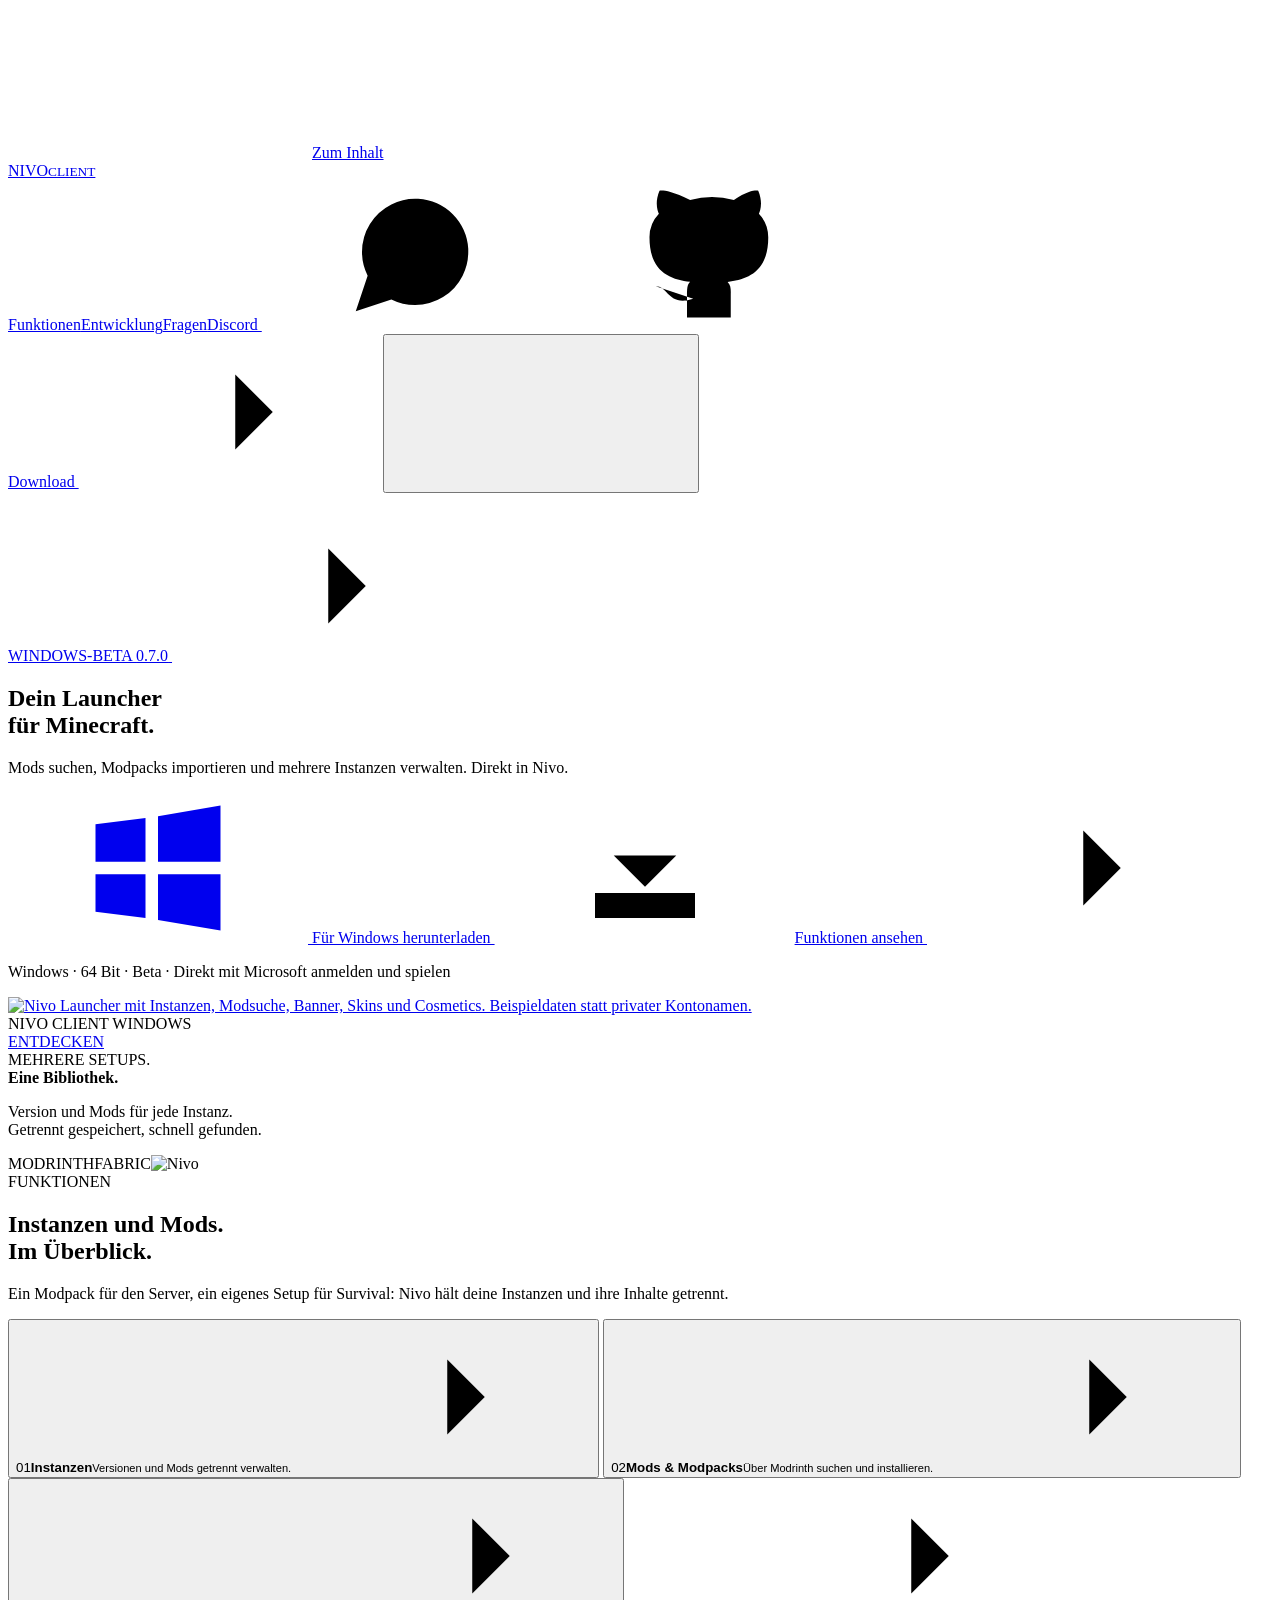
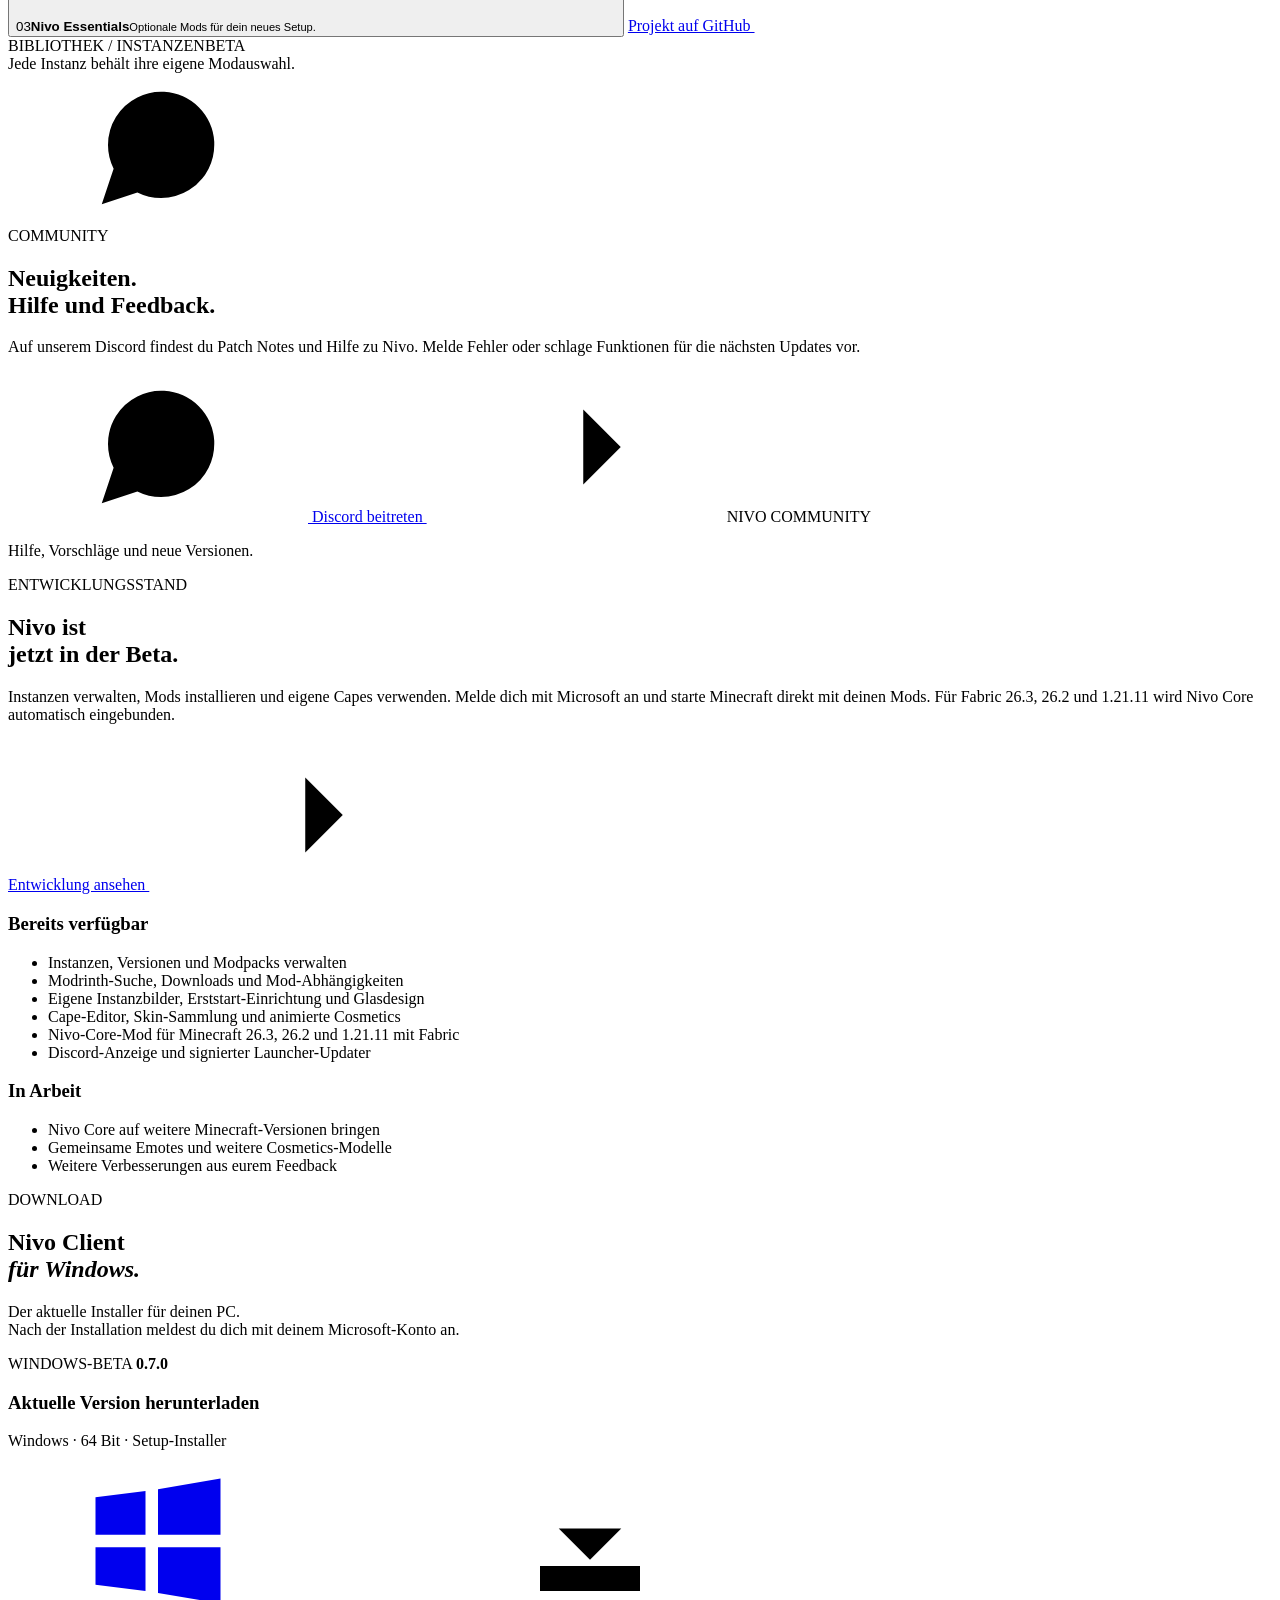
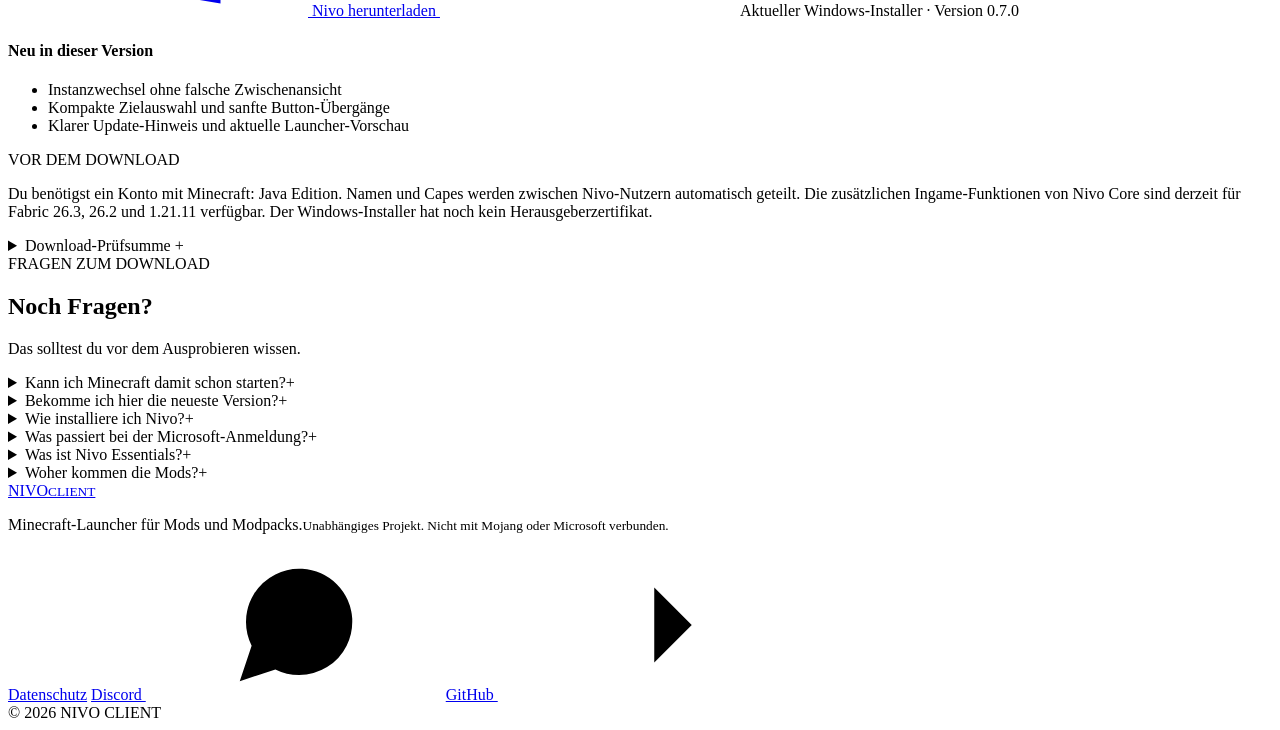
==== commit d883038e: "Refresh Nivo website and add owner-only aggregate statistics service" ====
--- a/website/index.html
+++ b/website/index.html
@@ -5,13 +5,13 @@
     <title>Nivo Client – Minecraft-Launcher für Mods und Modpacks</title>
     <meta name="description" content="Mods suchen, Modpacks importieren und Minecraft-Instanzen verwalten. Lade die aktuelle Windows-Beta von Nivo Client herunter.">
     <meta property="og:title" content="Nivo Client – Dein Launcher für Minecraft">
-    <meta property="og:description" content="Instanzen, Mods und Modpacks in einer Desktop-App. Jetzt die Windows-Beta ausprobieren.">
+    <meta property="og:description" content="Instanzen, Mods und Modpacks in einer Desktop-App. Minecraft direkt starten, Mods verwalten und das Profil anpassen.">
     <meta property="og:type" content="website">
     <link rel="icon" href="/assets/nivo.svg" type="image/svg+xml">
     <link rel="stylesheet" href="/style.css?v=e00e898496f2">
     <link rel="stylesheet" href="/community.css?v=755183642d36">
     <script src="/app.js?v=21f17ee1eb05" defer=""></script>
-    <link rel="stylesheet" href="/nivo.css?v=063-preview">
+    <link rel="stylesheet" href="/nivo.css?v=080-design">
   </head>
   <body>
     <svg class="svg-definitions" xmlns="http://www.w3.org/2000/svg" aria-hidden="true">
@@ -97,48 +97,7 @@
             </p>
           </div>
           <div class="product-stage">
-            <div class="launcher-preview" aria-hidden="true">
-              <div class="preview-titlebar">
-                <span class="mini-brand"><img src="/assets/nivo.svg" alt="">NIVO
-                  <small>CLIENT</small></span><span class="window-buttons">− &nbsp; ◇ &nbsp; ×</span>
-              </div>
-              <div class="preview-layout">
-                <aside class="preview-sidebar">
-                  <span class="micro-title">BIBLIOTHEK</span><span class="preview-nav selected"><svg><use href="#i-grid"></use></svg> Übersicht</span><span class="preview-nav"><svg><use href="#i-cube"></use></svg> Instanzen</span><span class="preview-nav"><svg><use href="#i-spark"></use></svg> Entdecken</span><span class="preview-nav"><svg><use href="#i-cube"></use></svg> Banner</span><span class="preview-nav"><svg><use href="#i-grid"></use></svg> Skin</span><span class="preview-nav"><svg><use href="#i-spark"></use></svg> Cosmetics</span><span class="preview-nav"><svg><use href="#i-spark"></use></svg> Emotes</span><span class="micro-title instance-label">INSTANZEN <b>+</b></span><span class="sidebar-instance"><i class="mini-cover"></i><span>Survival<small>Fabric · 26.3</small></span><b>▸</b></span><span class="sidebar-instance"><i class="mini-cover cherry"></i><span>Gemeinsam<small>Fabric · 26.2</small></span><b>▸</b></span><span class="sidebar-bottom">⚙ &nbsp; Einstellungen</span>
-                </aside>
-                <div class="preview-main">
-                  <span class="micro-title">NIVO CLIENT</span>
-                  <h2>Willkommen zurück.</h2>
-                  <p>Dein Minecraft. Deine Instanzen.</p>
-                  <div class="preview-banner">
-                    <span>DEIN NÄCHSTES ABENTEUER</span>
-                    <h3>Alles bereit.<br>Starte deine Welt.</h3>
-                    <i>Bibliothek öffnen &nbsp; →</i>
-                  </div>
-                  <div class="preview-section-label">
-                    Deine Instanzen <small>2</small><em>Alle ansehen →</em>
-                  </div>
-                  <div class="preview-instance-grid">
-                    <div class="preview-card">
-                      <div class="card-image"><span>Fabric</span></div>
-                      <div class="card-body">
-                        <b>Survival</b><small>26.3 · Deine Modauswahl</small><i>▸</i>
-                      </div>
-                    </div>
-                    <div class="preview-card">
-                      <div class="card-image cherry"><span>Fabric</span></div>
-                      <div class="card-body">
-                        <b>Gemeinsam</b><small>26.2 · Deine Modauswahl</small><i>▸</i>
-                      </div>
-                    </div>
-                  </div>
-                  <div class="preview-bottom">
-                    <svg><use href="#i-spark"></use></svg> Mods und Modpacks
-                    über Modrinth
-                  </div>
-                </div>
-              </div>
-            </div>
+            <a class="product-screenshot" href="/assets/launcher-overview-080.png" target="_blank" rel="noreferrer" aria-label="Launcher-Vorschau groß öffnen"><img src="/assets/launcher-overview-080.png" alt="Nivo Launcher mit Instanzen, Modsuche, Banner, Skins und Cosmetics. Beispieldaten statt privater Kontonamen." width="1558" height="1010" fetchpriority="high"></a>
             <div class="stage-caption">
               <span></span> NIVO CLIENT <span>WINDOWS</span>
             </div>
@@ -201,11 +160,11 @@
         <div class="community-copy">
           <span class="section-kicker">COMMUNITY</span>
           <h2 id="community-title">
-            Zusammen besser.<br><span>Komm auf Discord.</span>
+            Neuigkeiten.<br><span>Hilfe und Feedback.</span>
           </h2>
           <p>
-            Melde Fehler, schlage Funktionen vor oder frag nach Hilfe. Auf
-            unserem Discord kannst du Mitspieler finden, Fehler melden und neue Funktionen mitgestalten.
+            Auf unserem Discord findest du Patch Notes und Hilfe zu Nivo.
+            Melde Fehler oder schlage Funktionen für die nächsten Updates vor.
           </p>
         </div>
         <div class="community-actions">
@@ -222,7 +181,7 @@
             Nivo ist<br><span>jetzt in der Beta.</span>
           </h2>
           <p>
-            Instanzen, Modverwaltung und eigene Capes kannst du bereits ausprobieren.
+            Instanzen verwalten, Mods installieren und eigene Capes verwenden.
             Melde dich mit Microsoft an und starte Minecraft direkt mit deinen Mods.
             Für Fabric 26.3, 26.2 und 1.21.11 wird Nivo Core automatisch eingebunden.
           </p>
@@ -364,7 +323,7 @@
         Minecraft-Launcher für Mods und Modpacks.<small>Unabhängiges Projekt. Nicht mit Mojang oder Microsoft
           verbunden.</small>
       </p>
-      <div class="footer-links">
+      <div class="footer-links"><a href="/datenschutz.html">Datenschutz</a>
         <a href="https://discord.gg/YBmWn3EeKz" target="_blank" rel="noreferrer">Discord <svg><use href="#i-community"></use></svg></a><a href="https://github.com/Jonaz123187/Nivo-Client" target="_blank" rel="noreferrer">GitHub <svg><use href="#i-arrow"></use></svg></a>
       </div>
       <span>© 2026 NIVO CLIENT</span>
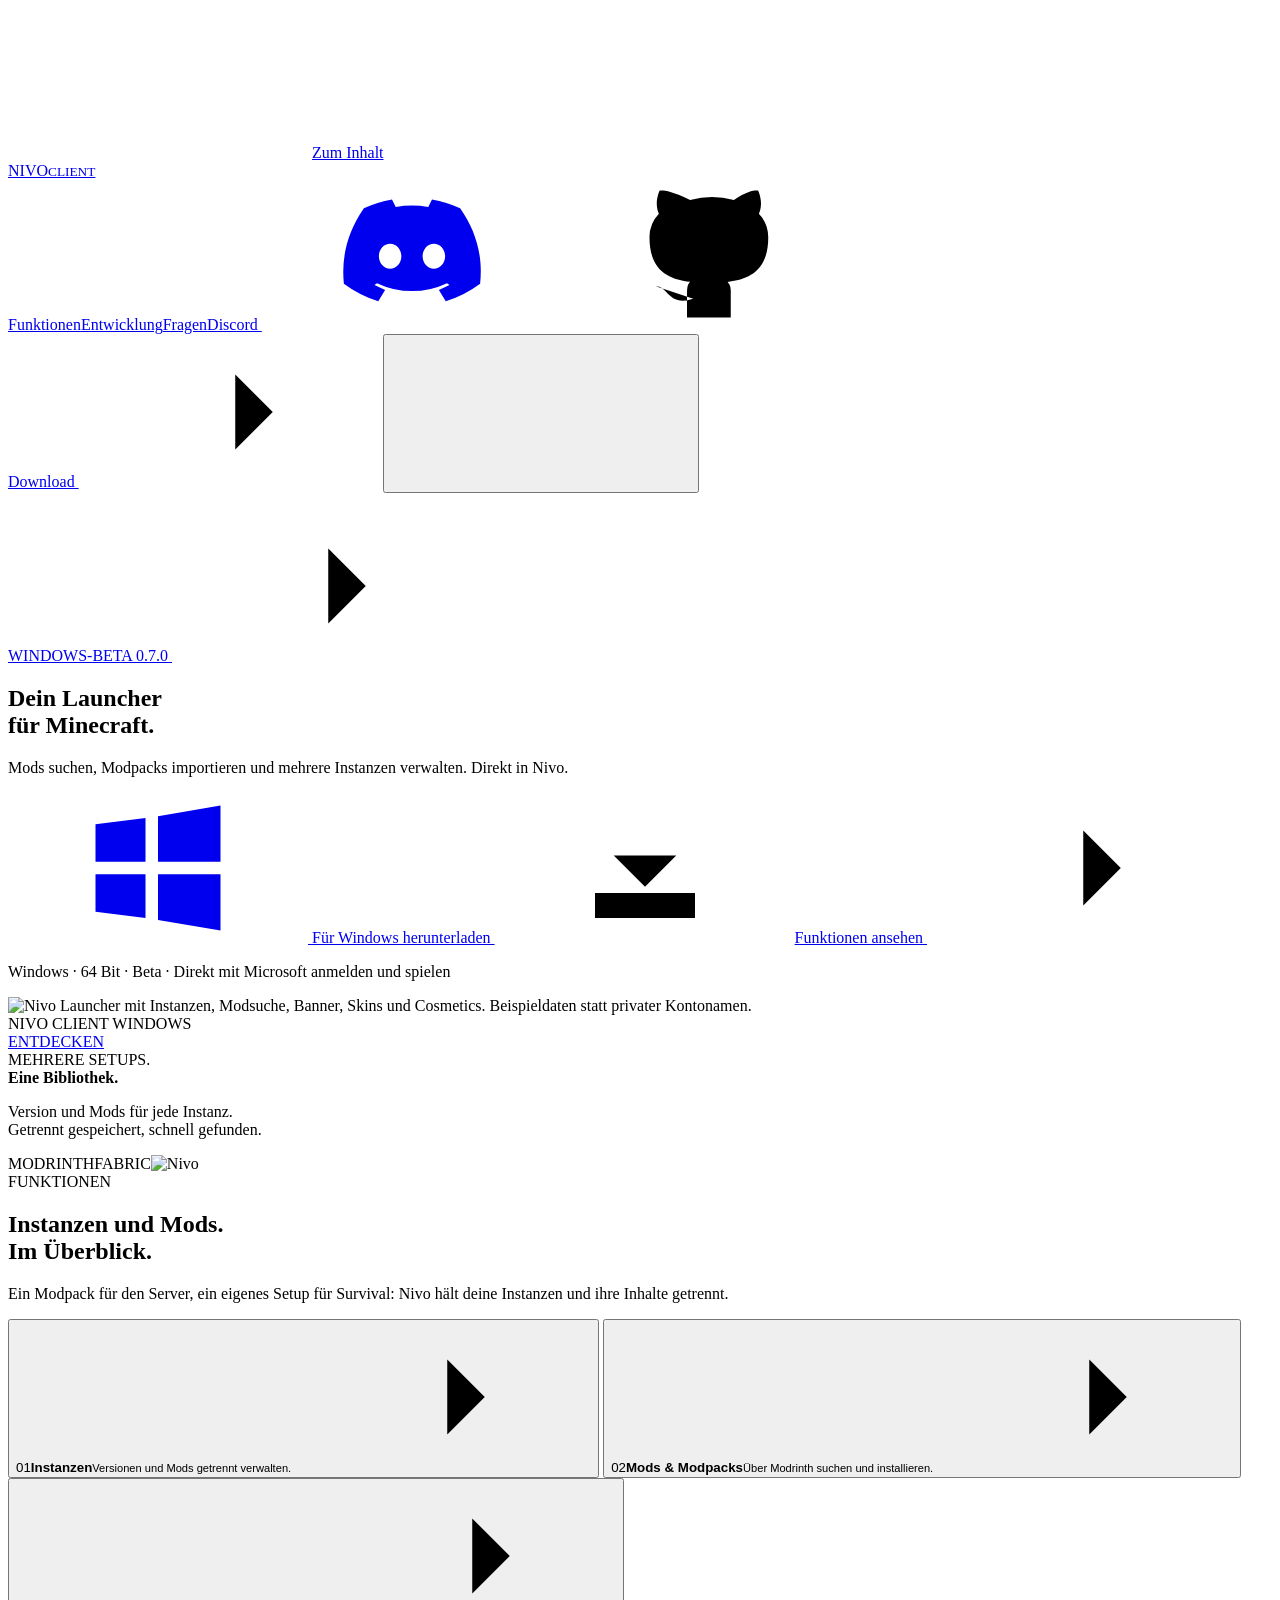
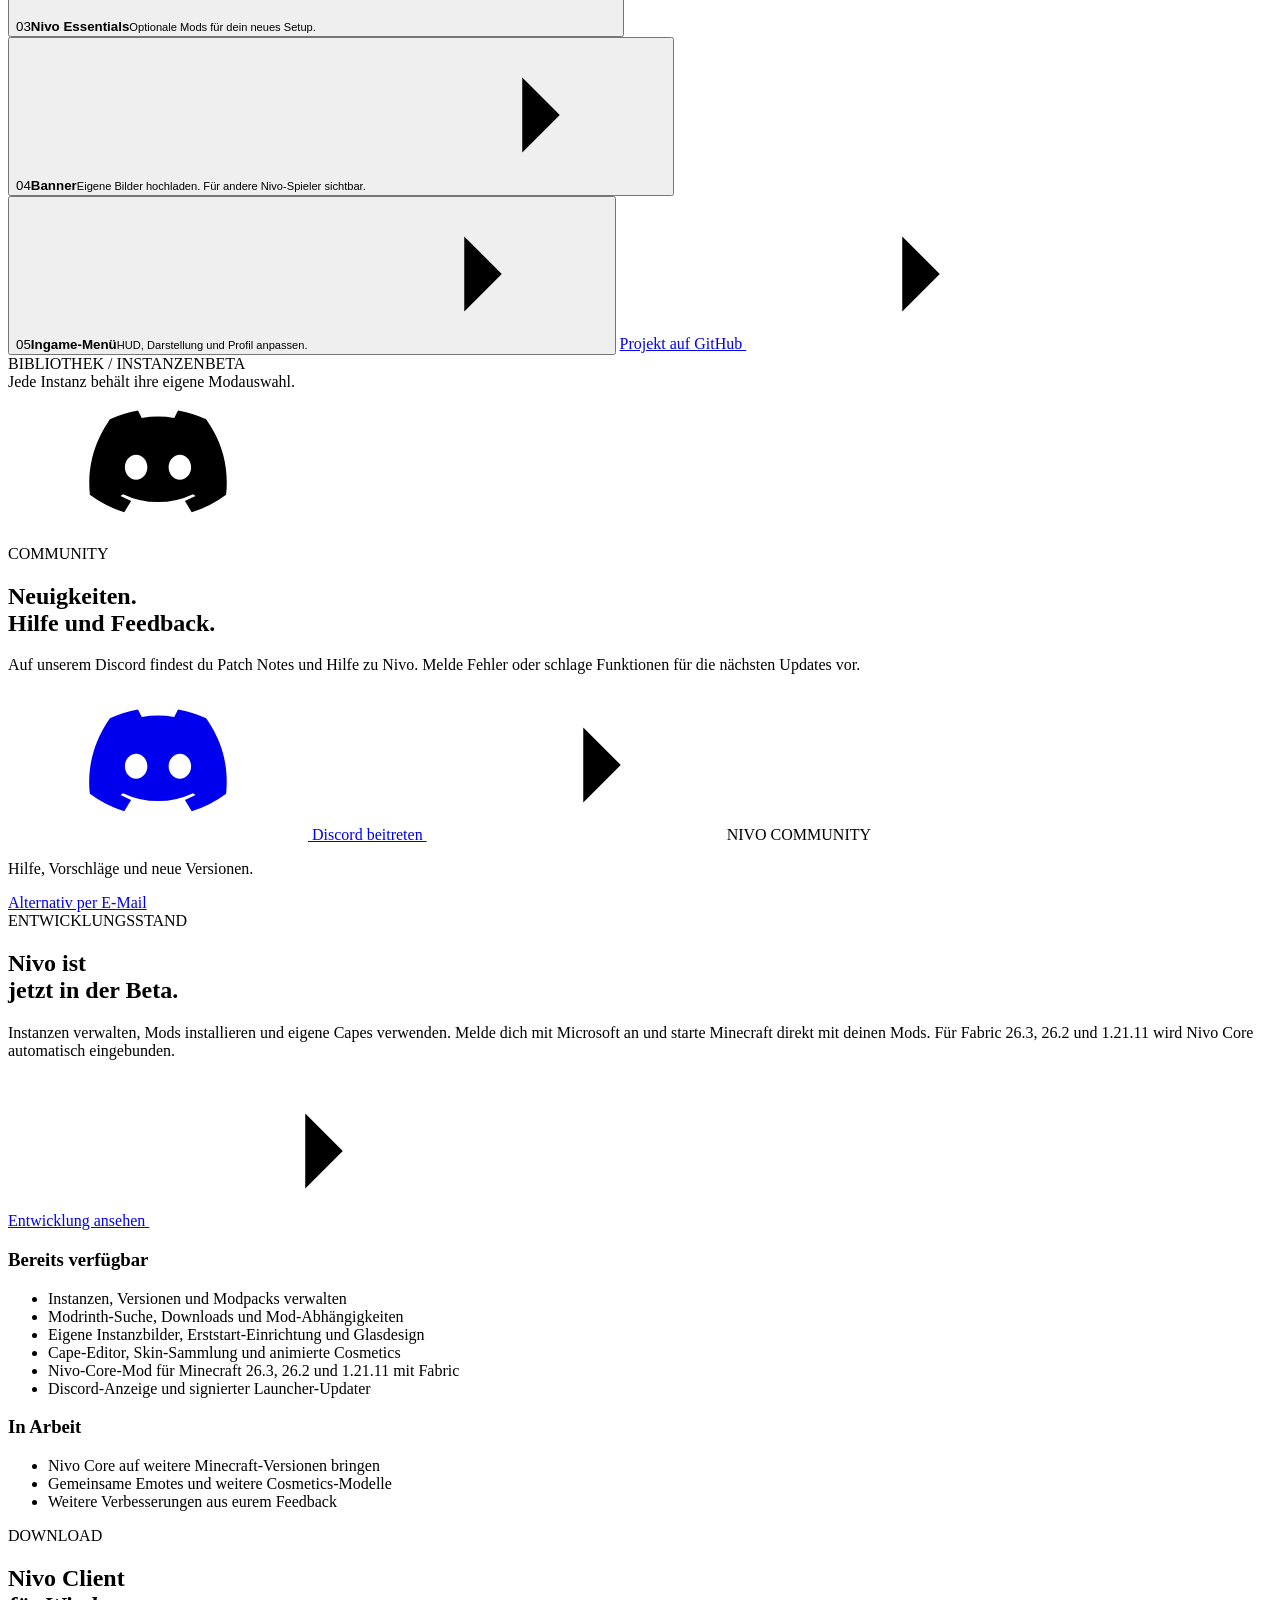
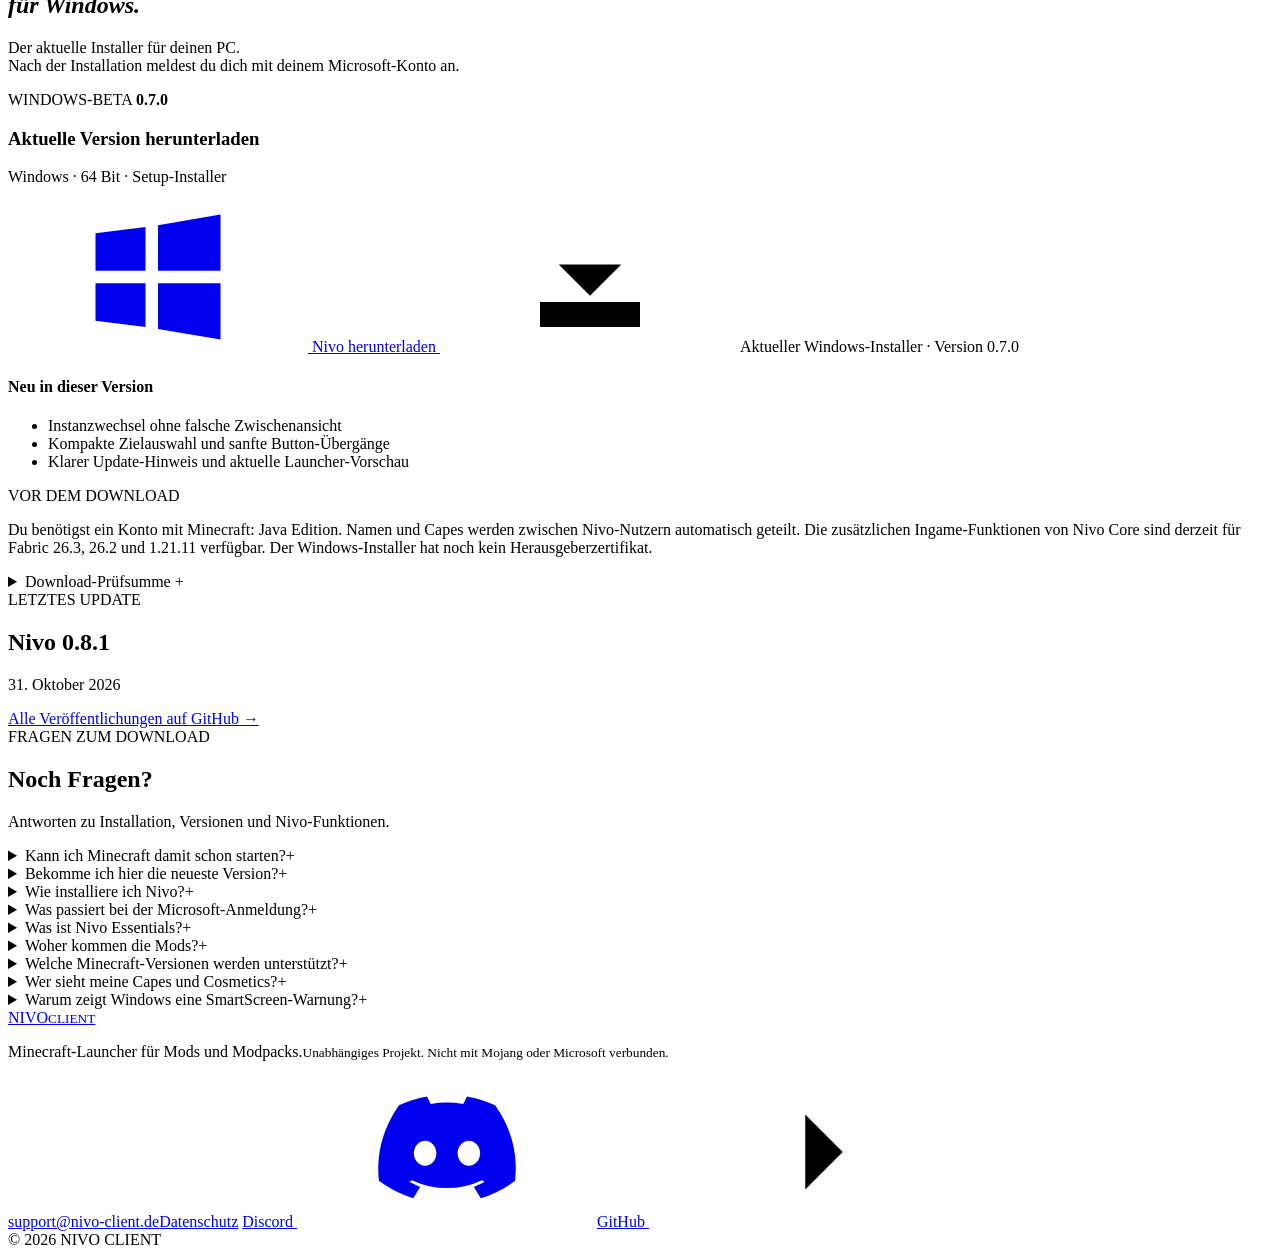
==== commit 40933d1b: "Prepare Nivo 0.8.1 website and stable verified installer distribution" ====
--- a/website/index.html
+++ b/website/index.html
@@ -47,10 +47,7 @@
         <symbol id="i-windows" viewBox="0 0 24 24">
           <path d="m2 5 8-1v7H2V5Zm10-1.3L22 2v9H12V3.7ZM2 13h8v7l-8-1v-6Zm10 0h10v9l-10-1.7V13Z" fill="currentColor" stroke="none"></path>
         </symbol>
-        <symbol id="i-community" viewBox="0 0 24 24">
-          <path d="M21 11.5a8.4 8.4 0 0 1-.9 3.8 8.5 8.5 0 0 1-7.6 4.7 8.4 8.4 0 0 1-3.8-.9L3 21l1.9-5.7a8.4 8.4 0 0 1-.9-3.8 8.5 8.5 0 0 1 4.7-7.6 8.4 8.4 0 0 1 3.8-.9h.5a8.5 8.5 0 0 1 8 8v.5Z"></path>
-          <path d="M8 11h.01M12 11h.01M16 11h.01"></path>
-        </symbol>
+        <symbol id="i-community" viewBox="0 0 24 24"><path fill="currentColor" stroke="none" d="M19.7 4.5a18.4 18.4 0 0 0-4.5-1.4l-.6 1.2a16.8 16.8 0 0 0-5.2 0l-.6-1.2a18.3 18.3 0 0 0-4.5 1.4C1.5 8.6.7 12.6 1.1 16.6a18 18 0 0 0 5.5 2.8l1.1-1.8-1.7-.8.4-.3a13 13 0 0 0 11.2 0l.4.3-1.7.8 1.1 1.8a18 18 0 0 0 5.5-2.8c.5-4.7-.8-8.7-3.2-12.1ZM8.5 14.2c-1 0-1.8-.9-1.8-2s.8-2 1.8-2 1.8.9 1.8 2-.8 2-1.8 2Zm7 0c-1 0-1.8-.9-1.8-2s.8-2 1.8-2 1.8.9 1.8 2-.8 2-1.8 2Z"/></symbol>
         <symbol id="i-menu" viewBox="0 0 24 24">
           <path d="M4 6h16M4 12h16M4 18h16"></path>
         </symbol>
@@ -97,7 +94,7 @@
             </p>
           </div>
           <div class="product-stage">
-            <a class="product-screenshot" href="/assets/launcher-overview-080.png" target="_blank" rel="noreferrer" aria-label="Launcher-Vorschau groß öffnen"><img src="/assets/launcher-overview-080.png" alt="Nivo Launcher mit Instanzen, Modsuche, Banner, Skins und Cosmetics. Beispieldaten statt privater Kontonamen." width="1558" height="1010" fetchpriority="high"></a>
+            <div class="product-screenshot"><img src="/assets/launcher-overview-081.png" alt="Nivo Launcher mit Instanzen, Modsuche, Banner, Skins und Cosmetics. Beispieldaten statt privater Kontonamen." width="1536" height="1024" fetchpriority="high"></div>
             <div class="stage-caption">
               <span></span> NIVO CLIENT <span>WINDOWS</span>
             </div>
@@ -139,6 +136,8 @@
             <button class="feature-tab" role="tab" aria-selected="false" tabindex="-1" id="tab-essentials" aria-controls="feature-panel" data-feature="essentials">
               <span class="feature-number">03</span><span><strong>Nivo Essentials</strong><small>Optionale Mods für dein neues Setup.</small></span><svg><use href="#i-arrow"></use></svg>
             </button>
+            <button class="feature-tab" role="tab" aria-selected="false" tabindex="-1" id="tab-banners" aria-controls="feature-panel" data-feature="banners"><span class="feature-number">04</span><span><strong>Banner</strong><small>Eigene Bilder hochladen. Für andere Nivo-Spieler sichtbar.</small></span><svg><use href="#i-arrow"></use></svg></button>
+            <button class="feature-tab" role="tab" aria-selected="false" tabindex="-1" id="tab-ingame" aria-controls="feature-panel" data-feature="ingame"><span class="feature-number">05</span><span><strong>Ingame-Menü</strong><small>HUD, Darstellung und Profil anpassen.</small></span><svg><use href="#i-arrow"></use></svg></button>
             <a class="text-link feature-github" href="https://github.com/Jonaz123187/Nivo-Client" target="_blank" rel="noreferrer">Projekt auf GitHub <svg><use href="#i-arrow"></use></svg></a>
           </div>
           <div class="feature-panel" id="feature-panel" role="tabpanel" aria-labelledby="tab-instances" tabindex="0">
@@ -170,7 +169,7 @@
         <div class="community-actions">
           <a class="button primary discord-cta" href="https://discord.gg/YBmWn3EeKz" target="_blank" rel="noreferrer"><svg><use href="#i-community"></use></svg> Discord beitreten
             <svg><use href="#i-arrow"></use></svg></a><span>NIVO COMMUNITY</span>
-          <p>Hilfe, Vorschläge und neue Versionen.</p>
+          <p>Hilfe, Vorschläge und neue Versionen.</p><a class="support-email" href="mailto:support@nivo-client.de">Alternativ per E-Mail</a>
         </div>
       </section>
 
@@ -249,11 +248,12 @@
         </div>
       </section>
 
+      <section class="release-overview wrap" id="neuigkeiten"><span class="section-kicker">LETZTES UPDATE</span><h2>Nivo <span data-release-version>0.8.1</span></h2><time id="release-date">31. Oktober 2026</time><ul id="latest-release-notes"></ul><a class="text-link" href="https://github.com/Jonaz123187/Nivo-Client/releases/latest" target="_blank" rel="noreferrer">Alle Veröffentlichungen auf GitHub →</a></section>
       <section class="faq wrap" id="fragen" aria-labelledby="faq-title">
         <div>
           <span class="section-kicker">FRAGEN ZUM DOWNLOAD</span>
           <h2 id="faq-title">Noch Fragen?</h2>
-          <p>Das solltest du vor dem Ausprobieren wissen.</p>
+          <p>Antworten zu Installation, Versionen und Nivo-Funktionen.</p>
         </div>
         <div class="faq-list">
           <details>
@@ -271,11 +271,7 @@
               Bekomme ich hier die neueste Version?<span>+</span>
             </summary>
             <p>
-              Ja, der Download liefert die neueste hier veröffentlichte
-              Windows-Version. Bei einem Release werden Installer,
-              Versionsangabe und Prüfsumme gemeinsam aktualisiert. Neue lokale
-              Entwicklungsstände sind erst nach ihrer Veröffentlichung
-              verfügbar.
+              Ja. Der kleine Installationsstarter lädt die aktuelle veröffentlichte Version, prüft ihre Update-Signatur und öffnet den Installationsassistenten. Der Starter selbst bleibt bei normalen Updates unverändert. Bereits installierte Launcher aktualisieren sich über den App-Updater.
             </p>
           </details>
           <details>
@@ -314,6 +310,9 @@
               herunterladen. Die Projekte gehören ihren jeweiligen Entwicklern.
             </p>
           </details>
+          <details><summary>Welche Minecraft-Versionen werden unterstützt?<span>+</span></summary><p>Der Launcher verwaltet unterschiedliche Minecraft-Versionen. Die zusätzlichen Nivo-Core-Funktionen gibt es aktuell für Fabric 26.3, 26.2 und 1.21.11. Modrinth-Inhalte werden passend zu Version und Modloader gefiltert.</p></details>
+          <details><summary>Wer sieht meine Capes und Cosmetics?<span>+</span></summary><p>Andere Spieler mit einer passenden Nivo-Core-Version sehen deine synchronisierten Nivo-Capes, Cosmetics und Namensdesigns. Du wählst Capes und Cosmetics im Launcher aus. Ein reiner Vanilla-Client zeigt diese zusätzlichen Designs nicht an.</p></details>
+          <details><summary>Warum zeigt Windows eine SmartScreen-Warnung?<span>+</span></summary><p>Nivo hat derzeit kein kostenpflichtiges Windows-Herausgeberzertifikat. Windows kann deshalb vor einer unbekannten App warnen; das ist nicht automatisch ein Virenfund. Unser unveränderter Installationsstarter kann über die Zeit Reputation sammeln, eine warnungsfreie Installation ist aber nicht garantiert. Lade Nivo nur über unsere offiziellen Links herunter.</p></details>
         </div>
       </section>
     </main>
@@ -323,7 +322,7 @@
         Minecraft-Launcher für Mods und Modpacks.<small>Unabhängiges Projekt. Nicht mit Mojang oder Microsoft
           verbunden.</small>
       </p>
-      <div class="footer-links"><a href="/datenschutz.html">Datenschutz</a>
+      <div class="footer-links"><a href="mailto:support@nivo-client.de">support@nivo-client.de</a><a href="/datenschutz.html">Datenschutz</a>
         <a href="https://discord.gg/YBmWn3EeKz" target="_blank" rel="noreferrer">Discord <svg><use href="#i-community"></use></svg></a><a href="https://github.com/Jonaz123187/Nivo-Client" target="_blank" rel="noreferrer">GitHub <svg><use href="#i-arrow"></use></svg></a>
       </div>
       <span>© 2026 NIVO CLIENT</span>
